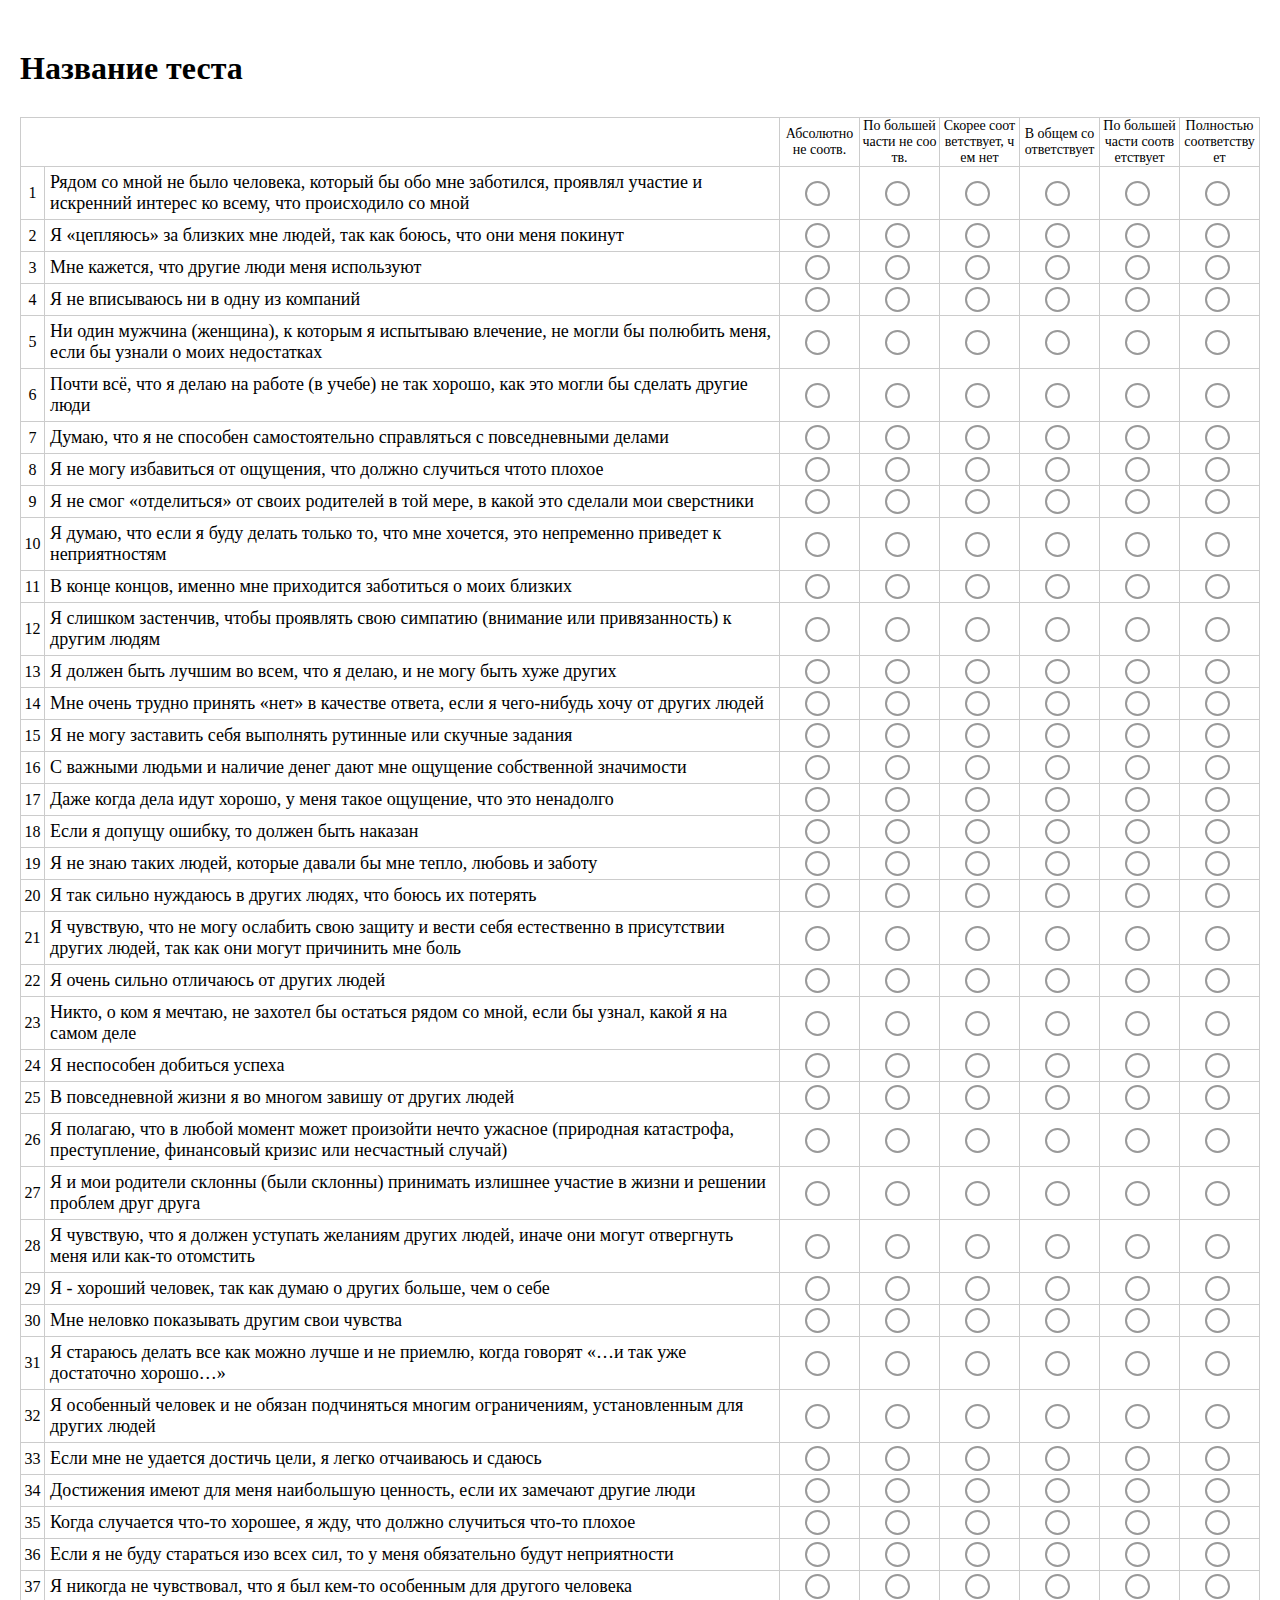
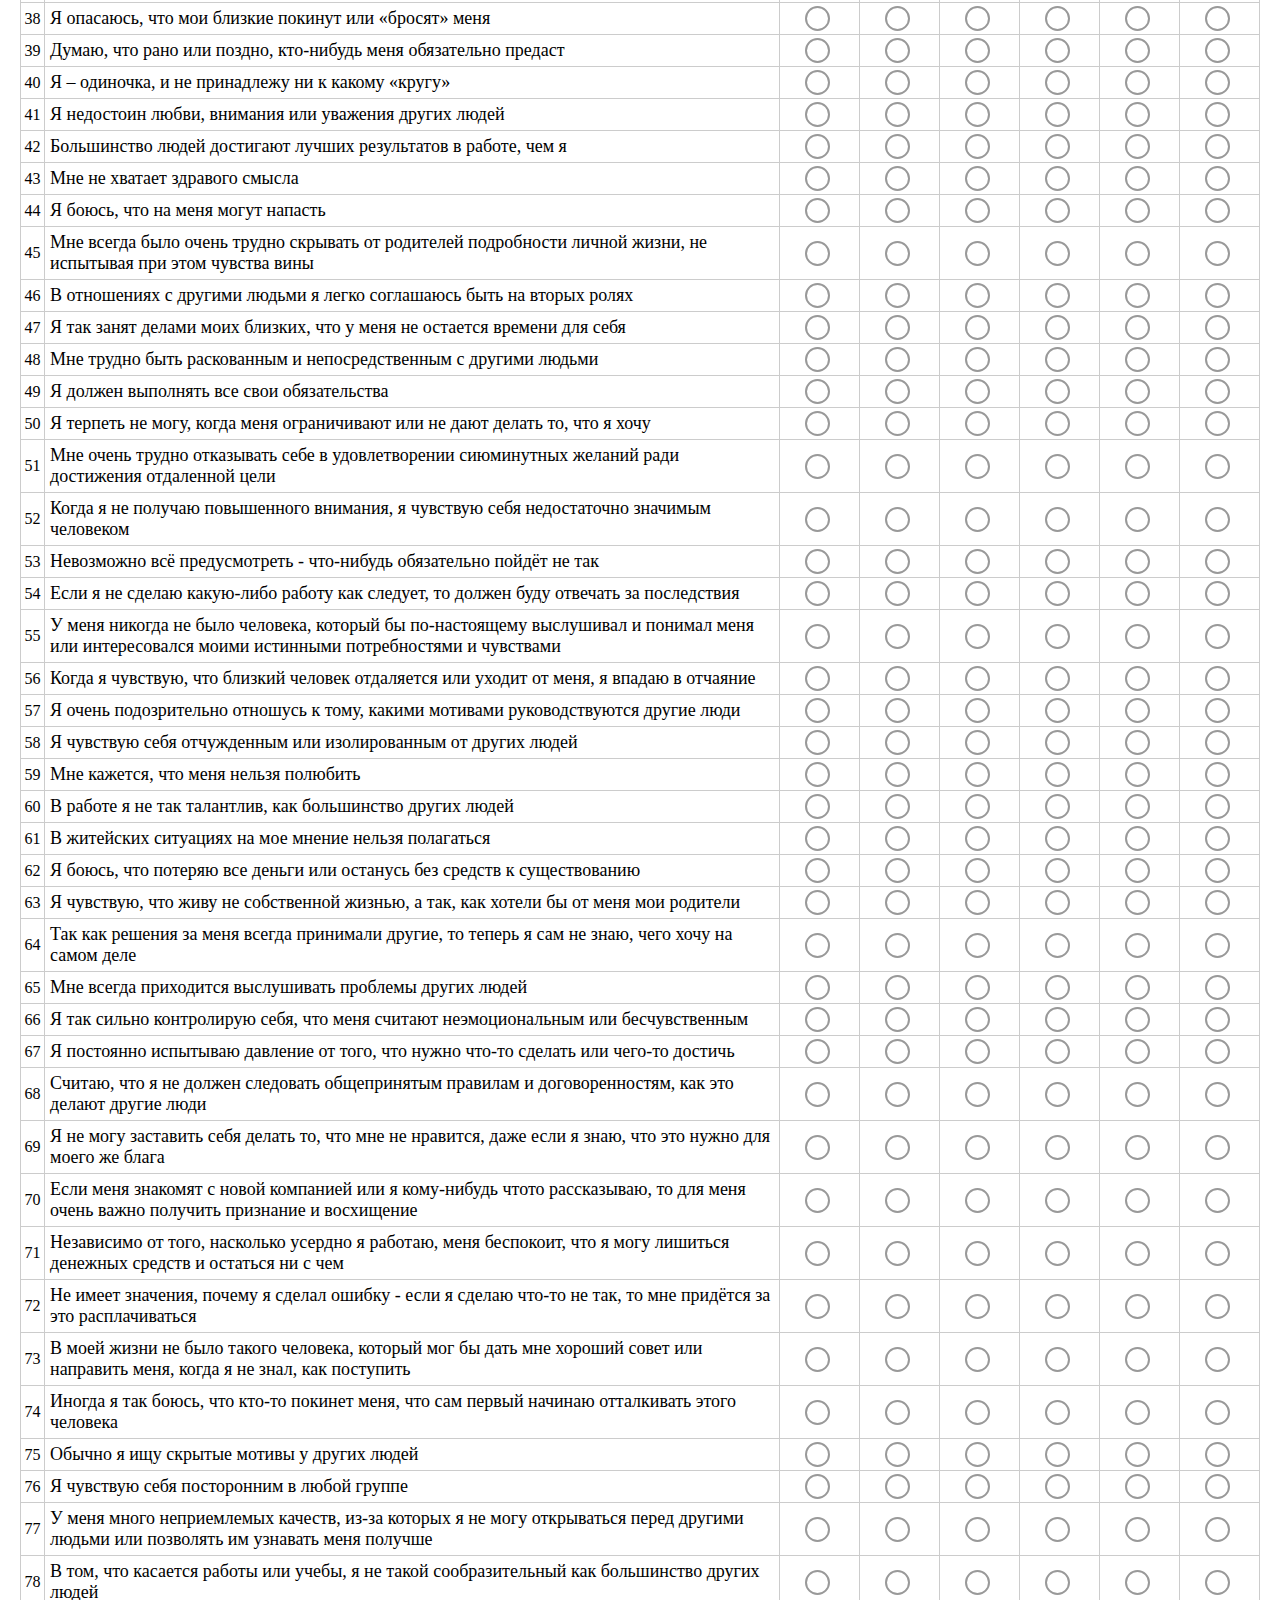
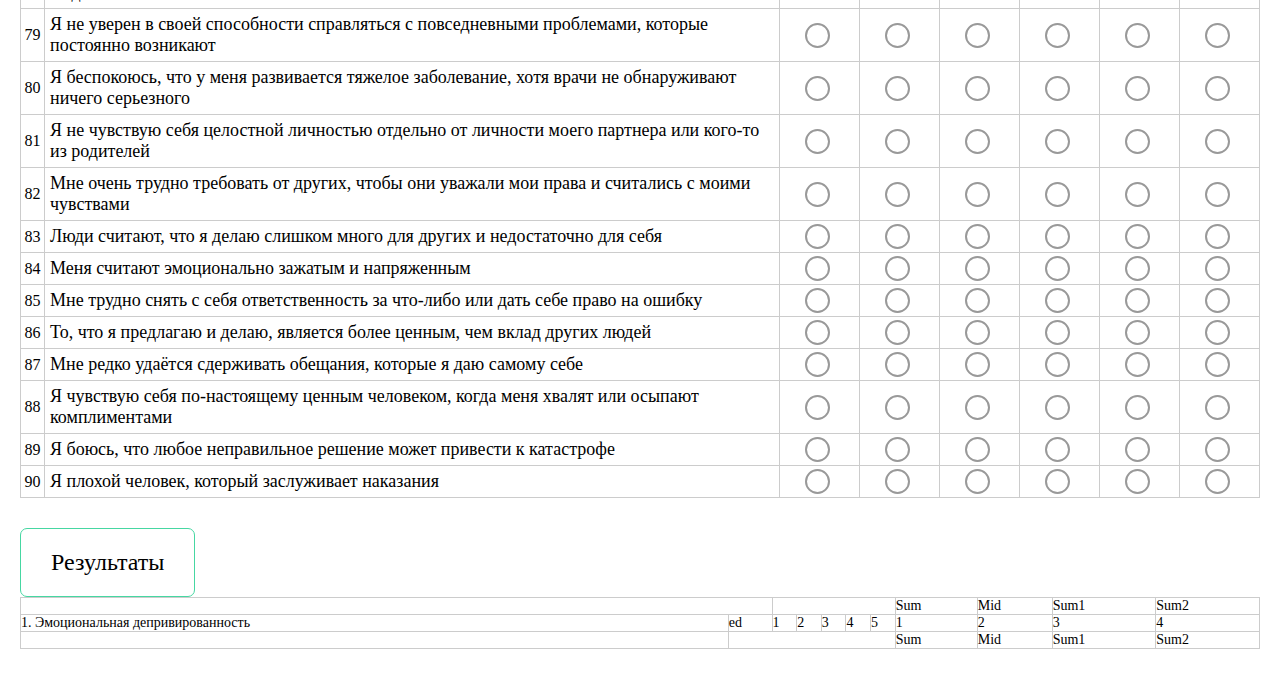
==== index.html @ edb09340 "init commit" ====
<!DOCTYPE html>
<html lang="ru">

<head>
  <meta charset="UTF-8">
  <meta http-equiv="X-UA-Compatible" content="IE=edge">
  <meta name="viewport" content="width=device-width, initial-scale=1.0">
  <link rel="stylesheet" href="./css/style.css">
  <title>Document</title>
</head>

<body>

  <div class="container">

    <h1 class="title">Название теста</h1>

    <form class="test_form">
      <table class="test_table" cellspacing="0" cellpadding="0">
        <thead>
          <tr class="test_table_row">
            <td colspan="2"></td>
            <td class="count">Абсолютно не соотв.</td>
            <td class="count">По большей части не соотв.</td>
            <td class="count">Скорее соответствует, чем нет</td>
            <td class="count">В общем соответствует</td>
            <td class="count">По большей части соответствует</td>
            <td class="count">Полностью соответствует</td>
          </tr>
        </thead>
        <tbody>

          <tr class="test_table_row">

            <td class="count">1</td>
            <td class="question_text">Рядом со мной не было человека, который бы обо мне заботился, проявлял участие и
              искренний интерес ко всему, что происходило со мной</td>

            <td class="count"><label><input type="radio" name="q1" value="1" required></label></td>
            <td class="count"><label><input type="radio" name="q1" value="2" required></label></td>
            <td class="count"><label><input type="radio" name="q1" value="3" required></label></td>
            <td class="count"><label><input type="radio" name="q1" value="4" required></label></td>
            <td class="count"><label><input type="radio" name="q1" value="5" required></label></td>
            <td class="count"><label><input type="radio" name="q1" value="6" required></label></td>
          </tr>

          <tr class="test_table_row">

            <td class="count">2</td>
            <td class="question_text">Я «цепляюсь» за близких мне людей, так как боюсь, что они меня покинут</td>

            <td class="count"><label><input type="radio" name="q2" value="1" required></label></td>
            <td class="count"><label><input type="radio" name="q2" value="2" required></label></td>
            <td class="count"><label><input type="radio" name="q2" value="3" required></label></td>
            <td class="count"><label><input type="radio" name="q2" value="4" required></label></td>
            <td class="count"><label><input type="radio" name="q2" value="5" required></label></td>
            <td class="count"><label><input type="radio" name="q2" value="6" required></label></td>
          </tr>

          <tr class="test_table_row">

            <td class="count">3</td>
            <td class="question_text">Мне кажется, что другие люди меня используют</td>

            <td class="count"><label><input type="radio" name="q3" value="1" required></label></td>
            <td class="count"><label><input type="radio" name="q3" value="2" required></label></td>
            <td class="count"><label><input type="radio" name="q3" value="3" required></label></td>
            <td class="count"><label><input type="radio" name="q3" value="4" required></label></td>
            <td class="count"><label><input type="radio" name="q3" value="5" required></label></td>
            <td class="count"><label><input type="radio" name="q3" value="6" required></label></td>
          </tr>

          <tr class="test_table_row">


            <td class="count">4</td>
            <td class="question_text">Я не вписываюсь ни в одну из компаний</td>

            <td class="count"><label><input type="radio" name="q4" value="1" required></label></td>
            <td class="count"><label><input type="radio" name="q4" value="2" required></label></td>
            <td class="count"><label><input type="radio" name="q4" value="3" required></label></td>
            <td class="count"><label><input type="radio" name="q4" value="4" required></label></td>
            <td class="count"><label><input type="radio" name="q4" value="5" required></label></td>
            <td class="count"><label><input type="radio" name="q4" value="6" required></label></td>
          </tr>

          <tr class="test_table_row">

            <td class="count">5</td>
            <td class="question_text">Ни один мужчина (женщина), к которым я испытываю влечение, не могли бы полюбить
              меня, если бы узнали о моих недостатках</td>

            <td class="count"><label><input type="radio" name="q5" value="1" required></label></td>
            <td class="count"><label><input type="radio" name="q5" value="2" required></label></td>
            <td class="count"><label><input type="radio" name="q5" value="3" required></label></td>
            <td class="count"><label><input type="radio" name="q5" value="4" required></label></td>
            <td class="count"><label><input type="radio" name="q5" value="5" required></label></td>
            <td class="count"><label><input type="radio" name="q5" value="6" required></label></td>
          </tr>

          <tr class="test_table_row">

            <td class="count">6</td>
            <td class="question_text">Почти всё, что я делаю на работе (в учебе) не так хорошо, как это могли бы сделать
              другие люди</td>

            <td class="count"><label><input type="radio" name="q6" value="1" required></label></td>
            <td class="count"><label><input type="radio" name="q6" value="2" required></label></td>
            <td class="count"><label><input type="radio" name="q6" value="3" required></label></td>
            <td class="count"><label><input type="radio" name="q6" value="4" required></label></td>
            <td class="count"><label><input type="radio" name="q6" value="5" required></label></td>
            <td class="count"><label><input type="radio" name="q6" value="6" required></label></td>
          </tr>

          <tr class="test_table_row">
            <td class="count">7</td>
            <td class="question_text">Думаю, что я не способен самостоятельно справляться с повседневными делами</td>

            <td class="count"><label><input type="radio" name="q7" value="1" required></label></td>
            <td class="count"><label><input type="radio" name="q7" value="2" required></label></td>
            <td class="count"><label><input type="radio" name="q7" value="3" required></label></td>
            <td class="count"><label><input type="radio" name="q7" value="4" required></label></td>
            <td class="count"><label><input type="radio" name="q7" value="5" required></label></td>
            <td class="count"><label><input type="radio" name="q7" value="6" required></label></td>
          </tr>
          <tr class="test_table_row">

            <td class="count">8</td>
            <td class="question_text">Я не могу избавиться от ощущения, что должно случиться чтото плохое</td>

            <td class="count"><label><input type="radio" name="q8" value="1" required></label></td>
            <td class="count"><label><input type="radio" name="q8" value="2" required></label></td>
            <td class="count"><label><input type="radio" name="q8" value="3" required></label></td>
            <td class="count"><label><input type="radio" name="q8" value="4" required></label></td>
            <td class="count"><label><input type="radio" name="q8" value="5" required></label></td>
            <td class="count"><label><input type="radio" name="q8" value="6" required></label></td>
          </tr>
          <tr class="test_table_row">

            <td class="count">9</td>
            <td class="question_text">Я не смог «отделиться» от своих родителей в той мере, в какой это сделали мои
              сверстники</td>

            <td class="count"><label><input type="radio" name="q9" value="1" required></label></td>
            <td class="count"><label><input type="radio" name="q9" value="2" required></label></td>
            <td class="count"><label><input type="radio" name="q9" value="3" required></label></td>
            <td class="count"><label><input type="radio" name="q9" value="4" required></label></td>
            <td class="count"><label><input type="radio" name="q9" value="5" required></label></td>
            <td class="count"><label><input type="radio" name="q9" value="6" required></label></td>
          </tr>
          <tr class="test_table_row">

            <td class="count">10</td>
            <td class="question_text">Я думаю, что если я буду делать только то, что мне хочется, это непременно
              приведет к неприятностям</td>

            <td class="count"><label><input type="radio" name="q10" value="1" required></label></td>
            <td class="count"><label><input type="radio" name="q10" value="2" required></label></td>
            <td class="count"><label><input type="radio" name="q10" value="3" required></label></td>
            <td class="count"><label><input type="radio" name="q10" value="4" required></label></td>
            <td class="count"><label><input type="radio" name="q10" value="5" required></label></td>
            <td class="count"><label><input type="radio" name="q10" value="6" required></label></td>
          </tr>
          <tr class="test_table_row">

            <td class="count">11</td>
            <td class="question_text">В конце концов, именно мне приходится заботиться о моих близких</td>

            <td class="count"><label><input type="radio" name="q11" value="1" required></label></td>
            <td class="count"><label><input type="radio" name="q11" value="2" required></label></td>
            <td class="count"><label><input type="radio" name="q11" value="3" required></label></td>
            <td class="count"><label><input type="radio" name="q11" value="4" required></label></td>
            <td class="count"><label><input type="radio" name="q11" value="5" required></label></td>
            <td class="count"><label><input type="radio" name="q11" value="6" required></label></td>
          </tr>
          <tr class="test_table_row">

            <td class="count">12</td>
            <td class="question_text">Я слишком застенчив, чтобы проявлять свою симпатию (внимание или привязанность) к
              другим людям</td>

            <td class="count"><label><input type="radio" name="q12" value="1" required></label></td>
            <td class="count"><label><input type="radio" name="q12" value="2" required></label></td>
            <td class="count"><label><input type="radio" name="q12" value="3" required></label></td>
            <td class="count"><label><input type="radio" name="q12" value="4" required></label></td>
            <td class="count"><label><input type="radio" name="q12" value="5" required></label></td>
            <td class="count"><label><input type="radio" name="q12" value="6" required></label></td>
          </tr>
          <tr class="test_table_row">

            <td class="count">13</td>
            <td class="question_text">Я должен быть лучшим во всем, что я делаю, и не могу быть хуже других</td>

            <td class="count"><label><input type="radio" name="q13" value="1" required></label></td>
            <td class="count"><label><input type="radio" name="q13" value="2" required></label></td>
            <td class="count"><label><input type="radio" name="q13" value="3" required></label></td>
            <td class="count"><label><input type="radio" name="q13" value="4" required></label></td>
            <td class="count"><label><input type="radio" name="q13" value="5" required></label></td>
            <td class="count"><label><input type="radio" name="q13" value="6" required></label></td>
          </tr>
          <tr class="test_table_row">

            <td class="count">14</td>
            <td class="question_text">Мне очень трудно принять «нет» в качестве ответа, если я чего-нибудь хочу от
              других людей</td>

            <td class="count"><label><input type="radio" name="q14" value="1" required></label></td>
            <td class="count"><label><input type="radio" name="q14" value="2" required></label></td>
            <td class="count"><label><input type="radio" name="q14" value="3" required></label></td>
            <td class="count"><label><input type="radio" name="q14" value="4" required></label></td>
            <td class="count"><label><input type="radio" name="q14" value="5" required></label></td>
            <td class="count"><label><input type="radio" name="q14" value="6" required></label></td>
          </tr>
          <tr class="test_table_row">

            <td class="count">15</td>
            <td class="question_text">Я не могу заставить себя выполнять рутинные или скучные задания</td>

            <td class="count"><label><input type="radio" name="q15" value="1" required></label></td>
            <td class="count"><label><input type="radio" name="q15" value="2" required></label></td>
            <td class="count"><label><input type="radio" name="q15" value="3" required></label></td>
            <td class="count"><label><input type="radio" name="q15" value="4" required></label></td>
            <td class="count"><label><input type="radio" name="q15" value="5" required></label></td>
            <td class="count"><label><input type="radio" name="q15" value="6" required></label></td>
          </tr>

          <tr class="test_table_row">

            <td class="count">16</td>
            <td class="question_text">C важными людьми и наличие денег дают мне ощущение собственной значимости</td>

            <td class="count"><label><input type="radio" name="q16" value="1" required></label></td>
            <td class="count"><label><input type="radio" name="q16" value="2" required></label></td>
            <td class="count"><label><input type="radio" name="q16" value="3" required></label></td>
            <td class="count"><label><input type="radio" name="q16" value="4" required></label></td>
            <td class="count"><label><input type="radio" name="q16" value="5" required></label></td>
            <td class="count"><label><input type="radio" name="q16" value="6" required></label></td>
          </tr>
          <tr class="test_table_row">

            <td class="count">17</td>
            <td class="question_text">Даже когда дела идут хорошо, у меня такое ощущение, что это ненадолго</td>

            <td class="count"><label><input type="radio" name="q17" value="1" required></label></td>
            <td class="count"><label><input type="radio" name="q17" value="2" required></label></td>
            <td class="count"><label><input type="radio" name="q17" value="3" required></label></td>
            <td class="count"><label><input type="radio" name="q17" value="4" required></label></td>
            <td class="count"><label><input type="radio" name="q17" value="5" required></label></td>
            <td class="count"><label><input type="radio" name="q17" value="6" required></label></td>
          </tr>
          <tr class="test_table_row">

            <td class="count">18</td>
            <td class="question_text">Если я допущу ошибку, то должен быть наказан</td>

            <td class="count"><label><input type="radio" name="q18" value="1" required></label></td>
            <td class="count"><label><input type="radio" name="q18" value="2" required></label></td>
            <td class="count"><label><input type="radio" name="q18" value="3" required></label></td>
            <td class="count"><label><input type="radio" name="q18" value="4" required></label></td>
            <td class="count"><label><input type="radio" name="q18" value="5" required></label></td>
            <td class="count"><label><input type="radio" name="q18" value="6" required></label></td>
          </tr>
          <tr class="test_table_row">

            <td class="count">19</td>
            <td class="question_text">Я не знаю таких людей, которые давали бы мне тепло, любовь и заботу</td>

            <td class="count"><label><input type="radio" name="q19" value="1" required></label></td>
            <td class="count"><label><input type="radio" name="q19" value="2" required></label></td>
            <td class="count"><label><input type="radio" name="q19" value="3" required></label></td>
            <td class="count"><label><input type="radio" name="q19" value="4" required></label></td>
            <td class="count"><label><input type="radio" name="q19" value="5" required></label></td>
            <td class="count"><label><input type="radio" name="q19" value="6" required></label></td>
          </tr>
          <tr class="test_table_row">

            <td class="count">20</td>
            <td class="question_text">Я так сильно нуждаюсь в других людях, что боюсь их потерять</td>

            <td class="count"><label><input type="radio" name="q20" value="1" required></label></td>
            <td class="count"><label><input type="radio" name="q20" value="2" required></label></td>
            <td class="count"><label><input type="radio" name="q20" value="3" required></label></td>
            <td class="count"><label><input type="radio" name="q20" value="4" required></label></td>
            <td class="count"><label><input type="radio" name="q20" value="5" required></label></td>
            <td class="count"><label><input type="radio" name="q20" value="6" required></label></td>
          </tr>
          <tr class="test_table_row">

            <td class="count">21</td>
            <td class="question_text">Я чувствую, что не могу ослабить свою защиту и вести себя естественно в
              присутствии других людей, так как они могут причинить мне боль</td>

            <td class="count"><label><input type="radio" name="q21" value="1" required></label></td>
            <td class="count"><label><input type="radio" name="q21" value="2" required></label></td>
            <td class="count"><label><input type="radio" name="q21" value="3" required></label></td>
            <td class="count"><label><input type="radio" name="q21" value="4" required></label></td>
            <td class="count"><label><input type="radio" name="q21" value="5" required></label></td>
            <td class="count"><label><input type="radio" name="q21" value="6" required></label></td>
          </tr>
          <tr class="test_table_row">

            <td class="count">22</td>
            <td class="question_text">Я очень сильно отличаюсь от других людей</td>

            <td class="count"><label><input type="radio" name="q22" value="1" required></label></td>
            <td class="count"><label><input type="radio" name="q22" value="2" required></label></td>
            <td class="count"><label><input type="radio" name="q22" value="3" required></label></td>
            <td class="count"><label><input type="radio" name="q22" value="4" required></label></td>
            <td class="count"><label><input type="radio" name="q22" value="5" required></label></td>
            <td class="count"><label><input type="radio" name="q22" value="6" required></label></td>
          </tr>
          <tr class="test_table_row">

            <td class="count">23</td>
            <td class="question_text">Никто, о ком я мечтаю, не захотел бы остаться рядом со мной, если бы узнал, какой
              я на самом деле</td>

            <td class="count"><label><input type="radio" name="q23" value="1" required></label></td>
            <td class="count"><label><input type="radio" name="q23" value="2" required></label></td>
            <td class="count"><label><input type="radio" name="q23" value="3" required></label></td>
            <td class="count"><label><input type="radio" name="q23" value="4" required></label></td>
            <td class="count"><label><input type="radio" name="q23" value="5" required></label></td>
            <td class="count"><label><input type="radio" name="q23" value="6" required></label></td>
          </tr>
          <tr class="test_table_row">

            <td class="count">24</td>
            <td class="question_text">Я неспособен добиться успеха</td>

            <td class="count"><label><input type="radio" name="q24" value="1" required></label></td>
            <td class="count"><label><input type="radio" name="q24" value="2" required></label></td>
            <td class="count"><label><input type="radio" name="q24" value="3" required></label></td>
            <td class="count"><label><input type="radio" name="q24" value="4" required></label></td>
            <td class="count"><label><input type="radio" name="q24" value="5" required></label></td>
            <td class="count"><label><input type="radio" name="q24" value="6" required></label></td>
          </tr>
          <tr class="test_table_row">

            <td class="count">25</td>
            <td class="question_text">В повседневной жизни я во многом завишу от других людей</td>

            <td class="count"><label><input type="radio" name="q25" value="1" required></label></td>
            <td class="count"><label><input type="radio" name="q25" value="2" required></label></td>
            <td class="count"><label><input type="radio" name="q25" value="3" required></label></td>
            <td class="count"><label><input type="radio" name="q25" value="4" required></label></td>
            <td class="count"><label><input type="radio" name="q25" value="5" required></label></td>
            <td class="count"><label><input type="radio" name="q25" value="6" required></label></td>
          </tr>

          <tr class="test_table_row">

            <td class="count">26</td>
            <td class="question_text">Я полагаю, что в любой момент может произойти нечто ужасное (природная катастрофа,
              преступление, финансовый кризис или несчастный случай)
            </td>

            <td class="count"><label><input type="radio" name="q26" value="1" required></label></td>
            <td class="count"><label><input type="radio" name="q26" value="2" required></label></td>
            <td class="count"><label><input type="radio" name="q26" value="3" required></label></td>
            <td class="count"><label><input type="radio" name="q26" value="4" required></label></td>
            <td class="count"><label><input type="radio" name="q26" value="5" required></label></td>
            <td class="count"><label><input type="radio" name="q26" value="6" required></label></td>
          </tr>
          <tr class="test_table_row">

            <td class="count">27</td>
            <td class="question_text">Я и мои родители склонны (были склонны) принимать излишнее участие в жизни и
              решении проблем друг друга</td>

            <td class="count"><label><input type="radio" name="q27" value="1" required></label></td>
            <td class="count"><label><input type="radio" name="q27" value="2" required></label></td>
            <td class="count"><label><input type="radio" name="q27" value="3" required></label></td>
            <td class="count"><label><input type="radio" name="q27" value="4" required></label></td>
            <td class="count"><label><input type="radio" name="q27" value="5" required></label></td>
            <td class="count"><label><input type="radio" name="q27" value="6" required></label></td>
          </tr>

          <tr class="test_table_row">

            <td class="count">28</td>
            <td class="question_text">Я чувствую, что я должен уступать желаниям других людей, иначе они могут
              отвергнуть меня или как-то отомстить</td>

            <td class="count"><label><input type="radio" name="q28" value="1" required></label></td>
            <td class="count"><label><input type="radio" name="q28" value="2" required></label></td>
            <td class="count"><label><input type="radio" name="q28" value="3" required></label></td>
            <td class="count"><label><input type="radio" name="q28" value="4" required></label></td>
            <td class="count"><label><input type="radio" name="q28" value="5" required></label></td>
            <td class="count"><label><input type="radio" name="q28" value="6" required></label></td>
          </tr>
          <tr class="test_table_row">

            <td class="count">29</td>
            <td class="question_text">Я - хороший человек, так как думаю о других больше, чем о себе</td>

            <td class="count"><label><input type="radio" name="q29" value="1" required></label></td>
            <td class="count"><label><input type="radio" name="q29" value="2" required></label></td>
            <td class="count"><label><input type="radio" name="q29" value="3" required></label></td>
            <td class="count"><label><input type="radio" name="q29" value="4" required></label></td>
            <td class="count"><label><input type="radio" name="q29" value="5" required></label></td>
            <td class="count"><label><input type="radio" name="q29" value="6" required></label></td>
          </tr>
          <tr class="test_table_row">

            <td class="count">30</td>
            <td class="question_text">Мне неловко показывать другим свои чувства</td>

            <td class="count"><label><input type="radio" name="q30" value="1" required></label></td>
            <td class="count"><label><input type="radio" name="q30" value="2" required></label></td>
            <td class="count"><label><input type="radio" name="q30" value="3" required></label></td>
            <td class="count"><label><input type="radio" name="q30" value="4" required></label></td>
            <td class="count"><label><input type="radio" name="q30" value="5" required></label></td>
            <td class="count"><label><input type="radio" name="q30" value="6" required></label></td>
          </tr>
          <tr class="test_table_row">

            <td class="count">31</td>
            <td class="question_text">Я стараюсь делать все как можно лучше и не приемлю, когда говорят «…и так уже
              достаточно хорошо…»</td>

            <td class="count"><label><input type="radio" name="q31" value="1" required></label></td>
            <td class="count"><label><input type="radio" name="q31" value="2" required></label></td>
            <td class="count"><label><input type="radio" name="q31" value="3" required></label></td>
            <td class="count"><label><input type="radio" name="q31" value="4" required></label></td>
            <td class="count"><label><input type="radio" name="q31" value="5" required></label></td>
            <td class="count"><label><input type="radio" name="q31" value="6" required></label></td>
          </tr>
          <tr class="test_table_row">

            <td class="count">32</td>
            <td class="question_text">Я особенный человек и не обязан подчиняться многим ограничениям, установленным для
              других людей
            </td>

            <td class="count"><label><input type="radio" name="q32" value="1" required></label></td>
            <td class="count"><label><input type="radio" name="q32" value="2" required></label></td>
            <td class="count"><label><input type="radio" name="q32" value="3" required></label></td>
            <td class="count"><label><input type="radio" name="q32" value="4" required></label></td>
            <td class="count"><label><input type="radio" name="q32" value="5" required></label></td>
            <td class="count"><label><input type="radio" name="q32" value="6" required></label></td>
          </tr>

          <tr class="test_table_row">

            <td class="count">33</td>
            <td class="question_text">Если мне не удается достичь цели, я легко отчаиваюсь и сдаюсь</td>

            <td class="count"><label><input type="radio" name="q33" value="1" required></label></td>
            <td class="count"><label><input type="radio" name="q33" value="2" required></label></td>
            <td class="count"><label><input type="radio" name="q33" value="3" required></label></td>
            <td class="count"><label><input type="radio" name="q33" value="4" required></label></td>
            <td class="count"><label><input type="radio" name="q33" value="5" required></label></td>
            <td class="count"><label><input type="radio" name="q33" value="6" required></label></td>
          </tr>

          <tr class="test_table_row">

            <td class="count">34</td>
            <td class="question_text">Достижения имеют для меня наибольшую ценность, если их замечают другие люди</td>

            <td class="count"><label><input type="radio" name="q34" value="1" required></label></td>
            <td class="count"><label><input type="radio" name="q34" value="2" required></label></td>
            <td class="count"><label><input type="radio" name="q34" value="3" required></label></td>
            <td class="count"><label><input type="radio" name="q34" value="4" required></label></td>
            <td class="count"><label><input type="radio" name="q34" value="5" required></label></td>
            <td class="count"><label><input type="radio" name="q34" value="6" required></label></td>
          </tr>

          <tr class="test_table_row">

            <td class="count">35</td>
            <td class="question_text">Когда случается что-то хорошее, я жду, что должно случиться что-то плохое</td>

            <td class="count"><label><input type="radio" name="q35" value="1" required></label></td>
            <td class="count"><label><input type="radio" name="q35" value="2" required></label></td>
            <td class="count"><label><input type="radio" name="q35" value="3" required></label></td>
            <td class="count"><label><input type="radio" name="q35" value="4" required></label></td>
            <td class="count"><label><input type="radio" name="q35" value="5" required></label></td>
            <td class="count"><label><input type="radio" name="q35" value="6" required></label></td>
          </tr>

          <tr class="test_table_row">

            <td class="count">36</td>
            <td class="question_text">Если я не буду стараться изо всех сил, то у меня обязательно будут неприятности
            </td>

            <td class="count"><label><input type="radio" name="q36" value="1" required></label></td>
            <td class="count"><label><input type="radio" name="q36" value="2" required></label></td>
            <td class="count"><label><input type="radio" name="q36" value="3" required></label></td>
            <td class="count"><label><input type="radio" name="q36" value="4" required></label></td>
            <td class="count"><label><input type="radio" name="q36" value="5" required></label></td>
            <td class="count"><label><input type="radio" name="q36" value="6" required></label></td>
          </tr>

          <tr class="test_table_row">

            <td class="count">37</td>
            <td class="question_text">Я никогда не чувствовал, что я был кем-то особенным для другого человека</td>

            <td class="count"><label><input type="radio" name="q37" value="1" required></label></td>
            <td class="count"><label><input type="radio" name="q37" value="2" required></label></td>
            <td class="count"><label><input type="radio" name="q37" value="3" required></label></td>
            <td class="count"><label><input type="radio" name="q37" value="4" required></label></td>
            <td class="count"><label><input type="radio" name="q37" value="5" required></label></td>
            <td class="count"><label><input type="radio" name="q37" value="6" required></label></td>
          </tr>

          <tr class="test_table_row">

            <td class="count">38</td>
            <td class="question_text">Я опасаюсь, что мои близкие покинут или «бросят» меня</td>

            <td class="count"><label><input type="radio" name="q38" value="1" required></label></td>
            <td class="count"><label><input type="radio" name="q38" value="2" required></label></td>
            <td class="count"><label><input type="radio" name="q38" value="3" required></label></td>
            <td class="count"><label><input type="radio" name="q38" value="4" required></label></td>
            <td class="count"><label><input type="radio" name="q38" value="5" required></label></td>
            <td class="count"><label><input type="radio" name="q38" value="6" required></label></td>
          </tr>

          <tr class="test_table_row">

            <td class="count">39</td>
            <td class="question_text">Думаю, что рано или поздно, кто-нибудь меня обязательно предаст</td>

            <td class="count"><label><input type="radio" name="q39" value="1" required></label></td>
            <td class="count"><label><input type="radio" name="q39" value="2" required></label></td>
            <td class="count"><label><input type="radio" name="q39" value="3" required></label></td>
            <td class="count"><label><input type="radio" name="q39" value="4" required></label></td>
            <td class="count"><label><input type="radio" name="q39" value="5" required></label></td>
            <td class="count"><label><input type="radio" name="q39" value="6" required></label></td>
          </tr>

          <tr class="test_table_row">

            <td class="count">40</td>
            <td class="question_text">Я – одиночка, и не принадлежу ни к какому «кругу»</td>

            <td class="count"><label><input type="radio" name="q40" value="1" required></label></td>
            <td class="count"><label><input type="radio" name="q40" value="2" required></label></td>
            <td class="count"><label><input type="radio" name="q40" value="3" required></label></td>
            <td class="count"><label><input type="radio" name="q40" value="4" required></label></td>
            <td class="count"><label><input type="radio" name="q40" value="5" required></label></td>
            <td class="count"><label><input type="radio" name="q40" value="6" required></label></td>
          </tr>

          <tr class="test_table_row">

            <td class="count">41</td>
            <td class="question_text">Я недостоин любви, внимания или уважения других людей</td>

            <td class="count"><label><input type="radio" name="q41" value="1" required></label></td>
            <td class="count"><label><input type="radio" name="q41" value="2" required></label></td>
            <td class="count"><label><input type="radio" name="q41" value="3" required></label></td>
            <td class="count"><label><input type="radio" name="q41" value="4" required></label></td>
            <td class="count"><label><input type="radio" name="q41" value="5" required></label></td>
            <td class="count"><label><input type="radio" name="q41" value="6" required></label></td>
          </tr>

          <tr class="test_table_row">

            <td class="count">42</td>
            <td class="question_text">Большинство людей достигают лучших результатов в работе, чем я</td>

            <td class="count"><label><input type="radio" name="q42" value="1" required></label></td>
            <td class="count"><label><input type="radio" name="q42" value="2" required></label></td>
            <td class="count"><label><input type="radio" name="q42" value="3" required></label></td>
            <td class="count"><label><input type="radio" name="q42" value="4" required></label></td>
            <td class="count"><label><input type="radio" name="q42" value="5" required></label></td>
            <td class="count"><label><input type="radio" name="q42" value="6" required></label></td>
          </tr>

          <tr class="test_table_row">

            <td class="count">43</td>
            <td class="question_text">Мне не хватает здравого смысла</td>

            <td class="count"><label><input type="radio" name="q43" value="1" required></label></td>
            <td class="count"><label><input type="radio" name="q43" value="2" required></label></td>
            <td class="count"><label><input type="radio" name="q43" value="3" required></label></td>
            <td class="count"><label><input type="radio" name="q43" value="4" required></label></td>
            <td class="count"><label><input type="radio" name="q43" value="5" required></label></td>
            <td class="count"><label><input type="radio" name="q43" value="6" required></label></td>
          </tr>

          <tr class="test_table_row">

            <td class="count">44</td>
            <td class="question_text">Я боюсь, что на меня могут напасть</td>

            <td class="count"><label><input type="radio" name="q44" value="1" required></label></td>
            <td class="count"><label><input type="radio" name="q44" value="2" required></label></td>
            <td class="count"><label><input type="radio" name="q44" value="3" required></label></td>
            <td class="count"><label><input type="radio" name="q44" value="4" required></label></td>
            <td class="count"><label><input type="radio" name="q44" value="5" required></label></td>
            <td class="count"><label><input type="radio" name="q44" value="6" required></label></td>
          </tr>

          <tr class="test_table_row">

            <td class="count">45</td>
            <td class="question_text">Мне всегда было очень трудно скрывать от родителей подробности личной жизни, не
              испытывая при этом чувства вины</td>

            <td class="count"><label><input type="radio" name="q45" value="1" required></label></td>
            <td class="count"><label><input type="radio" name="q45" value="2" required></label></td>
            <td class="count"><label><input type="radio" name="q45" value="3" required></label></td>
            <td class="count"><label><input type="radio" name="q45" value="4" required></label></td>
            <td class="count"><label><input type="radio" name="q45" value="5" required></label></td>
            <td class="count"><label><input type="radio" name="q45" value="6" required></label></td>
          </tr>

          <tr class="test_table_row">

            <td class="count">46</td>
            <td class="question_text">В отношениях с другими людьми я легко соглашаюсь быть на вторых ролях</td>

            <td class="count"><label><input type="radio" name="q46" value="1" required></label></td>
            <td class="count"><label><input type="radio" name="q46" value="2" required></label></td>
            <td class="count"><label><input type="radio" name="q46" value="3" required></label></td>
            <td class="count"><label><input type="radio" name="q46" value="4" required></label></td>
            <td class="count"><label><input type="radio" name="q46" value="5" required></label></td>
            <td class="count"><label><input type="radio" name="q46" value="6" required></label></td>
          </tr>

          <tr class="test_table_row">

            <td class="count">47</td>
            <td class="question_text">Я так занят делами моих близких, что у меня не остается времени для себя</td>

            <td class="count"><label><input type="radio" name="q47" value="1" required></label></td>
            <td class="count"><label><input type="radio" name="q47" value="2" required></label></td>
            <td class="count"><label><input type="radio" name="q47" value="3" required></label></td>
            <td class="count"><label><input type="radio" name="q47" value="4" required></label></td>
            <td class="count"><label><input type="radio" name="q47" value="5" required></label></td>
            <td class="count"><label><input type="radio" name="q47" value="6" required></label></td>
          </tr>

          <tr class="test_table_row">

            <td class="count">48</td>
            <td class="question_text">Мне трудно быть раскованным и непосредственным с другими людьми</td>

            <td class="count"><label><input type="radio" name="q48" value="1" required></label></td>
            <td class="count"><label><input type="radio" name="q48" value="2" required></label></td>
            <td class="count"><label><input type="radio" name="q48" value="3" required></label></td>
            <td class="count"><label><input type="radio" name="q48" value="4" required></label></td>
            <td class="count"><label><input type="radio" name="q48" value="5" required></label></td>
            <td class="count"><label><input type="radio" name="q48" value="6" required></label></td>
          </tr>

          <tr class="test_table_row">

            <td class="count">49</td>
            <td class="question_text">Я должен выполнять все свои обязательства</td>

            <td class="count"><label><input type="radio" name="q49" value="1" required></label></td>
            <td class="count"><label><input type="radio" name="q49" value="2" required></label></td>
            <td class="count"><label><input type="radio" name="q49" value="3" required></label></td>
            <td class="count"><label><input type="radio" name="q49" value="4" required></label></td>
            <td class="count"><label><input type="radio" name="q49" value="5" required></label></td>
            <td class="count"><label><input type="radio" name="q49" value="6" required></label></td>
          </tr>

          <tr class="test_table_row">

            <td class="count">50</td>
            <td class="question_text">Я терпеть не могу, когда меня ограничивают или не дают делать то, что я хочу</td>

            <td class="count"><label><input type="radio" name="q50" value="1" required></label></td>
            <td class="count"><label><input type="radio" name="q50" value="2" required></label></td>
            <td class="count"><label><input type="radio" name="q50" value="3" required></label></td>
            <td class="count"><label><input type="radio" name="q50" value="4" required></label></td>
            <td class="count"><label><input type="radio" name="q50" value="5" required></label></td>
            <td class="count"><label><input type="radio" name="q50" value="6" required></label></td>
          </tr>

          <tr class="test_table_row">

            <td class="count">51</td>
            <td class="question_text">Мне очень трудно отказывать себе в удовлетворении сиюминутных желаний ради
              достижения отдаленной цели</td>

            <td class="count"><label><input type="radio" name="q51" value="1" required></label></td>
            <td class="count"><label><input type="radio" name="q51" value="2" required></label></td>
            <td class="count"><label><input type="radio" name="q51" value="3" required></label></td>
            <td class="count"><label><input type="radio" name="q51" value="4" required></label></td>
            <td class="count"><label><input type="radio" name="q51" value="5" required></label></td>
            <td class="count"><label><input type="radio" name="q51" value="6" required></label></td>
          </tr>

          <tr class="test_table_row">

            <td class="count">52</td>
            <td class="question_text">Когда я не получаю повышенного внимания, я чувствую себя недостаточно значимым
              человеком</td>

            <td class="count"><label><input type="radio" name="q52" value="1" required></label></td>
            <td class="count"><label><input type="radio" name="q52" value="2" required></label></td>
            <td class="count"><label><input type="radio" name="q52" value="3" required></label></td>
            <td class="count"><label><input type="radio" name="q52" value="4" required></label></td>
            <td class="count"><label><input type="radio" name="q52" value="5" required></label></td>
            <td class="count"><label><input type="radio" name="q52" value="6" required></label></td>
          </tr>

          <tr class="test_table_row">

            <td class="count">53</td>
            <td class="question_text">Невозможно всё предусмотреть - что-нибудь обязательно пойдёт не так</td>

            <td class="count"><label><input type="radio" name="q53" value="1" required></label></td>
            <td class="count"><label><input type="radio" name="q53" value="2" required></label></td>
            <td class="count"><label><input type="radio" name="q53" value="3" required></label></td>
            <td class="count"><label><input type="radio" name="q53" value="4" required></label></td>
            <td class="count"><label><input type="radio" name="q53" value="5" required></label></td>
            <td class="count"><label><input type="radio" name="q53" value="6" required></label></td>
          </tr>

          <tr class="test_table_row">

            <td class="count">54</td>
            <td class="question_text">Если я не сделаю какую-либо работу как следует, то должен буду отвечать за
              последствия
            </td>

            <td class="count"><label><input type="radio" name="q54" value="1" required></label></td>
            <td class="count"><label><input type="radio" name="q54" value="2" required></label></td>
            <td class="count"><label><input type="radio" name="q54" value="3" required></label></td>
            <td class="count"><label><input type="radio" name="q54" value="4" required></label></td>
            <td class="count"><label><input type="radio" name="q54" value="5" required></label></td>
            <td class="count"><label><input type="radio" name="q54" value="6" required></label></td>
          </tr>

          <tr class="test_table_row">

            <td class="count">55</td>
            <td class="question_text">У меня никогда не было человека, который бы по-настоящему выслушивал и понимал
              меня или интересовался моими истинными потребностями и чувствами
            </td>

            <td class="count"><label><input type="radio" name="q55" value="1" required></label></td>
            <td class="count"><label><input type="radio" name="q55" value="2" required></label></td>
            <td class="count"><label><input type="radio" name="q55" value="3" required></label></td>
            <td class="count"><label><input type="radio" name="q55" value="4" required></label></td>
            <td class="count"><label><input type="radio" name="q55" value="5" required></label></td>
            <td class="count"><label><input type="radio" name="q55" value="6" required></label></td>
          </tr>

          <tr class="test_table_row">

            <td class="count">56</td>
            <td class="question_text">Когда я чувствую, что близкий человек отдаляется или уходит от меня, я впадаю в
              отчаяние</td>

            <td class="count"><label><input type="radio" name="q56" value="1" required></label></td>
            <td class="count"><label><input type="radio" name="q56" value="2" required></label></td>
            <td class="count"><label><input type="radio" name="q56" value="3" required></label></td>
            <td class="count"><label><input type="radio" name="q56" value="4" required></label></td>
            <td class="count"><label><input type="radio" name="q56" value="5" required></label></td>
            <td class="count"><label><input type="radio" name="q56" value="6" required></label></td>
          </tr>

          <tr class="test_table_row">

            <td class="count">57</td>
            <td class="question_text">Я очень подозрительно отношусь к тому, какими мотивами руководствуются другие люди
            </td>

            <td class="count"><label><input type="radio" name="q57" value="1" required></label></td>
            <td class="count"><label><input type="radio" name="q57" value="2" required></label></td>
            <td class="count"><label><input type="radio" name="q57" value="3" required></label></td>
            <td class="count"><label><input type="radio" name="q57" value="4" required></label></td>
            <td class="count"><label><input type="radio" name="q57" value="5" required></label></td>
            <td class="count"><label><input type="radio" name="q57" value="6" required></label></td>
          </tr>

          <tr class="test_table_row">

            <td class="count">58</td>
            <td class="question_text">Я чувствую себя отчужденным или изолированным от других людей</td>

            <td class="count"><label><input type="radio" name="q58" value="1" required></label></td>
            <td class="count"><label><input type="radio" name="q58" value="2" required></label></td>
            <td class="count"><label><input type="radio" name="q58" value="3" required></label></td>
            <td class="count"><label><input type="radio" name="q58" value="4" required></label></td>
            <td class="count"><label><input type="radio" name="q58" value="5" required></label></td>
            <td class="count"><label><input type="radio" name="q58" value="6" required></label></td>
          </tr>

          <tr class="test_table_row">

            <td class="count">59</td>
            <td class="question_text">Мне кажется, что меня нельзя полюбить</td>

            <td class="count"><label><input type="radio" name="q59" value="1" required></label></td>
            <td class="count"><label><input type="radio" name="q59" value="2" required></label></td>
            <td class="count"><label><input type="radio" name="q59" value="3" required></label></td>
            <td class="count"><label><input type="radio" name="q59" value="4" required></label></td>
            <td class="count"><label><input type="radio" name="q59" value="5" required></label></td>
            <td class="count"><label><input type="radio" name="q59" value="6" required></label></td>
          </tr>

          <tr class="test_table_row">

            <td class="count">60</td>
            <td class="question_text">В работе я не так талантлив, как большинство других людей</td>

            <td class="count"><label><input type="radio" name="q60" value="1" required></label></td>
            <td class="count"><label><input type="radio" name="q60" value="2" required></label></td>
            <td class="count"><label><input type="radio" name="q60" value="3" required></label></td>
            <td class="count"><label><input type="radio" name="q60" value="4" required></label></td>
            <td class="count"><label><input type="radio" name="q60" value="5" required></label></td>
            <td class="count"><label><input type="radio" name="q60" value="6" required></label></td>
          </tr>

          <!----------------------------------------------------------------------------------------->
          <tr class="test_table_row">

            <td class="count">61</td>
            <td class="question_text">В житейских ситуациях на мое мнение нельзя полагаться</td>

            <td class="count"><label><input type="radio" name="q61" value="1" required></label></td>
            <td class="count"><label><input type="radio" name="q61" value="2" required></label></td>
            <td class="count"><label><input type="radio" name="q61" value="3" required></label></td>
            <td class="count"><label><input type="radio" name="q61" value="4" required></label></td>
            <td class="count"><label><input type="radio" name="q61" value="5" required></label></td>
            <td class="count"><label><input type="radio" name="q61" value="6" required></label></td>
          </tr>

          <tr class="test_table_row">

            <td class="count">62</td>
            <td class="question_text">Я боюсь, что потеряю все деньги или останусь без средств к существованию</td>

            <td class="count"><label><input type="radio" name="q62" value="1" required></label></td>
            <td class="count"><label><input type="radio" name="q62" value="2" required></label></td>
            <td class="count"><label><input type="radio" name="q62" value="3" required></label></td>
            <td class="count"><label><input type="radio" name="q62" value="4" required></label></td>
            <td class="count"><label><input type="radio" name="q62" value="5" required></label></td>
            <td class="count"><label><input type="radio" name="q62" value="6" required></label></td>
          </tr>

          <tr class="test_table_row">

            <td class="count">63</td>
            <td class="question_text">Я чувствую, что живу не собственной жизнью, а так, как хотели бы от меня мои
              родители</td>

            <td class="count"><label><input type="radio" name="q63" value="1" required></label></td>
            <td class="count"><label><input type="radio" name="q63" value="2" required></label></td>
            <td class="count"><label><input type="radio" name="q63" value="3" required></label></td>
            <td class="count"><label><input type="radio" name="q63" value="4" required></label></td>
            <td class="count"><label><input type="radio" name="q63" value="5" required></label></td>
            <td class="count"><label><input type="radio" name="q63" value="6" required></label></td>
          </tr>

          <tr class="test_table_row">

            <td class="count">64</td>
            <td class="question_text">Так как решения за меня всегда принимали другие, то теперь я сам не знаю, чего
              хочу на самом деле
            </td>

            <td class="count"><label><input type="radio" name="q64" value="1" required></label></td>
            <td class="count"><label><input type="radio" name="q64" value="2" required></label></td>
            <td class="count"><label><input type="radio" name="q64" value="3" required></label></td>
            <td class="count"><label><input type="radio" name="q64" value="4" required></label></td>
            <td class="count"><label><input type="radio" name="q64" value="5" required></label></td>
            <td class="count"><label><input type="radio" name="q64" value="6" required></label></td>
          </tr>

          <tr class="test_table_row">

            <td class="count">65</td>
            <td class="question_text">Мне всегда приходится выслушивать проблемы других людей</td>

            <td class="count"><label><input type="radio" name="q65" value="1" required></label></td>
            <td class="count"><label><input type="radio" name="q65" value="2" required></label></td>
            <td class="count"><label><input type="radio" name="q65" value="3" required></label></td>
            <td class="count"><label><input type="radio" name="q65" value="4" required></label></td>
            <td class="count"><label><input type="radio" name="q65" value="5" required></label></td>
            <td class="count"><label><input type="radio" name="q65" value="6" required></label></td>
          </tr>

          <tr class="test_table_row">

            <td class="count">66</td>
            <td class="question_text">Я так сильно контролирую себя, что меня считают неэмоциональным или бесчувственным
            </td>

            <td class="count"><label><input type="radio" name="q66" value="1" required></label></td>
            <td class="count"><label><input type="radio" name="q66" value="2" required></label></td>
            <td class="count"><label><input type="radio" name="q66" value="3" required></label></td>
            <td class="count"><label><input type="radio" name="q66" value="4" required></label></td>
            <td class="count"><label><input type="radio" name="q66" value="5" required></label></td>
            <td class="count"><label><input type="radio" name="q66" value="6" required></label></td>
          </tr>

          <tr class="test_table_row">

            <td class="count">67</td>
            <td class="question_text">Я постоянно испытываю давление от того, что нужно что-то сделать или чего-то
              достичь
            </td>

            <td class="count"><label><input type="radio" name="q67" value="1" required></label></td>
            <td class="count"><label><input type="radio" name="q67" value="2" required></label></td>
            <td class="count"><label><input type="radio" name="q67" value="3" required></label></td>
            <td class="count"><label><input type="radio" name="q67" value="4" required></label></td>
            <td class="count"><label><input type="radio" name="q67" value="5" required></label></td>
            <td class="count"><label><input type="radio" name="q67" value="6" required></label></td>
          </tr>

          <tr class="test_table_row">

            <td class="count">68</td>
            <td class="question_text">Считаю, что я не должен следовать общепринятым правилам и договоренностям, как это
              делают другие люди
            </td>

            <td class="count"><label><input type="radio" name="q68" value="1" required></label></td>
            <td class="count"><label><input type="radio" name="q68" value="2" required></label></td>
            <td class="count"><label><input type="radio" name="q68" value="3" required></label></td>
            <td class="count"><label><input type="radio" name="q68" value="4" required></label></td>
            <td class="count"><label><input type="radio" name="q68" value="5" required></label></td>
            <td class="count"><label><input type="radio" name="q68" value="6" required></label></td>
          </tr>

          <tr class="test_table_row">

            <td class="count">69</td>
            <td class="question_text">Я не могу заставить себя делать то, что мне не нравится, даже если я знаю, что это
              нужно для моего же блага
            </td>

            <td class="count"><label><input type="radio" name="q69" value="1" required></label></td>
            <td class="count"><label><input type="radio" name="q69" value="2" required></label></td>
            <td class="count"><label><input type="radio" name="q69" value="3" required></label></td>
            <td class="count"><label><input type="radio" name="q69" value="4" required></label></td>
            <td class="count"><label><input type="radio" name="q69" value="5" required></label></td>
            <td class="count"><label><input type="radio" name="q69" value="6" required></label></td>
          </tr>

          <tr class="test_table_row">

            <td class="count">70</td>
            <td class="question_text">Если меня знакомят с новой компанией или я кому-нибудь чтото рассказываю, то для
              меня очень важно получить признание и восхищение</td>

            <td class="count"><label><input type="radio" name="q70" value="1" required></label></td>
            <td class="count"><label><input type="radio" name="q70" value="2" required></label></td>
            <td class="count"><label><input type="radio" name="q70" value="3" required></label></td>
            <td class="count"><label><input type="radio" name="q70" value="4" required></label></td>
            <td class="count"><label><input type="radio" name="q70" value="5" required></label></td>
            <td class="count"><label><input type="radio" name="q70" value="6" required></label></td>
          </tr>

          <tr class="test_table_row">

            <td class="count">71</td>
            <td class="question_text">Независимо от того, насколько усердно я работаю, меня беспокоит, что я могу
              лишиться денежных средств и остаться ни с чем</td>

            <td class="count"><label><input type="radio" name="q71" value="1" required></label></td>
            <td class="count"><label><input type="radio" name="q71" value="2" required></label></td>
            <td class="count"><label><input type="radio" name="q71" value="3" required></label></td>
            <td class="count"><label><input type="radio" name="q71" value="4" required></label></td>
            <td class="count"><label><input type="radio" name="q71" value="5" required></label></td>
            <td class="count"><label><input type="radio" name="q71" value="6" required></label></td>
          </tr>

          <tr class="test_table_row">

            <td class="count">72</td>
            <td class="question_text">Не имеет значения, почему я сделал ошибку - если я сделаю что-то не так, то мне
              придётся за это расплачиваться
            </td>

            <td class="count"><label><input type="radio" name="q72" value="1" required></label></td>
            <td class="count"><label><input type="radio" name="q72" value="2" required></label></td>
            <td class="count"><label><input type="radio" name="q72" value="3" required></label></td>
            <td class="count"><label><input type="radio" name="q72" value="4" required></label></td>
            <td class="count"><label><input type="radio" name="q72" value="5" required></label></td>
            <td class="count"><label><input type="radio" name="q72" value="6" required></label></td>
          </tr>

          <tr class="test_table_row">

            <td class="count">73</td>
            <td class="question_text">В моей жизни не было такого человека, который мог бы дать мне хороший совет или
              направить меня, когда я не знал, как поступить</td>

            <td class="count"><label><input type="radio" name="q73" value="1" required></label></td>
            <td class="count"><label><input type="radio" name="q73" value="2" required></label></td>
            <td class="count"><label><input type="radio" name="q73" value="3" required></label></td>
            <td class="count"><label><input type="radio" name="q73" value="4" required></label></td>
            <td class="count"><label><input type="radio" name="q73" value="5" required></label></td>
            <td class="count"><label><input type="radio" name="q73" value="6" required></label></td>
          </tr>

          <tr class="test_table_row">

            <td class="count">74</td>
            <td class="question_text">Иногда я так боюсь, что кто-то покинет меня, что сам первый начинаю отталкивать
              этого человека</td>

            <td class="count"><label><input type="radio" name="q74" value="1" required></label></td>
            <td class="count"><label><input type="radio" name="q74" value="2" required></label></td>
            <td class="count"><label><input type="radio" name="q74" value="3" required></label></td>
            <td class="count"><label><input type="radio" name="q74" value="4" required></label></td>
            <td class="count"><label><input type="radio" name="q74" value="5" required></label></td>
            <td class="count"><label><input type="radio" name="q74" value="6" required></label></td>
          </tr>

          <tr class="test_table_row">

            <td class="count">75</td>
            <td class="question_text">Обычно я ищу скрытые мотивы у других людей</td>

            <td class="count"><label><input type="radio" name="q75" value="1" required></label></td>
            <td class="count"><label><input type="radio" name="q75" value="2" required></label></td>
            <td class="count"><label><input type="radio" name="q75" value="3" required></label></td>
            <td class="count"><label><input type="radio" name="q75" value="4" required></label></td>
            <td class="count"><label><input type="radio" name="q75" value="5" required></label></td>
            <td class="count"><label><input type="radio" name="q75" value="6" required></label></td>
          </tr>

          <tr class="test_table_row">

            <td class="count">76</td>
            <td class="question_text">Я чувствую себя посторонним в любой группе</td>

            <td class="count"><label><input type="radio" name="q76" value="1" required></label></td>
            <td class="count"><label><input type="radio" name="q76" value="2" required></label></td>
            <td class="count"><label><input type="radio" name="q76" value="3" required></label></td>
            <td class="count"><label><input type="radio" name="q76" value="4" required></label></td>
            <td class="count"><label><input type="radio" name="q76" value="5" required></label></td>
            <td class="count"><label><input type="radio" name="q76" value="6" required></label></td>
          </tr>

          <tr class="test_table_row">

            <td class="count">77</td>
            <td class="question_text">У меня много неприемлемых качеств, из-за которых я не могу открываться перед
              другими людьми или позволять им узнавать меня получше</td>

            <td class="count"><label><input type="radio" name="q77" value="1" required></label></td>
            <td class="count"><label><input type="radio" name="q77" value="2" required></label></td>
            <td class="count"><label><input type="radio" name="q77" value="3" required></label></td>
            <td class="count"><label><input type="radio" name="q77" value="4" required></label></td>
            <td class="count"><label><input type="radio" name="q77" value="5" required></label></td>
            <td class="count"><label><input type="radio" name="q77" value="6" required></label></td>
          </tr>

          <tr class="test_table_row">

            <td class="count">78</td>
            <td class="question_text">В том, что касается работы или учебы, я не такой сообразительный как большинство
              других людей</td>

            <td class="count"><label><input type="radio" name="q78" value="1" required></label></td>
            <td class="count"><label><input type="radio" name="q78" value="2" required></label></td>
            <td class="count"><label><input type="radio" name="q78" value="3" required></label></td>
            <td class="count"><label><input type="radio" name="q78" value="4" required></label></td>
            <td class="count"><label><input type="radio" name="q78" value="5" required></label></td>
            <td class="count"><label><input type="radio" name="q78" value="6" required></label></td>
          </tr>

          <tr class="test_table_row">

            <td class="count">79</td>
            <td class="question_text">Я не уверен в своей способности справляться с повседневными проблемами, которые
              постоянно возникают</td>

            <td class="count"><label><input type="radio" name="q79" value="1" required></label></td>
            <td class="count"><label><input type="radio" name="q79" value="2" required></label></td>
            <td class="count"><label><input type="radio" name="q79" value="3" required></label></td>
            <td class="count"><label><input type="radio" name="q79" value="4" required></label></td>
            <td class="count"><label><input type="radio" name="q79" value="5" required></label></td>
            <td class="count"><label><input type="radio" name="q79" value="6" required></label></td>
          </tr>

          <tr class="test_table_row">

            <td class="count">80</td>
            <td class="question_text">Я беспокоюсь, что у меня развивается тяжелое заболевание, хотя врачи не
              обнаруживают ничего серьезного</td>

            <td class="count"><label><input type="radio" name="q80" value="1" required></label></td>
            <td class="count"><label><input type="radio" name="q80" value="2" required></label></td>
            <td class="count"><label><input type="radio" name="q80" value="3" required></label></td>
            <td class="count"><label><input type="radio" name="q80" value="4" required></label></td>
            <td class="count"><label><input type="radio" name="q80" value="5" required></label></td>
            <td class="count"><label><input type="radio" name="q80" value="6" required></label></td>
          </tr>

          <tr class="test_table_row">

            <td class="count">81</td>
            <td class="question_text">Я не чувствую себя целостной личностью отдельно от личности моего партнера или
              кого-то из родителей</td>

            <td class="count"><label><input type="radio" name="q81" value="1" required></label></td>
            <td class="count"><label><input type="radio" name="q81" value="2" required></label></td>
            <td class="count"><label><input type="radio" name="q81" value="3" required></label></td>
            <td class="count"><label><input type="radio" name="q81" value="4" required></label></td>
            <td class="count"><label><input type="radio" name="q81" value="5" required></label></td>
            <td class="count"><label><input type="radio" name="q81" value="6" required></label></td>
          </tr>

          <tr class="test_table_row">

            <td class="count">82</td>
            <td class="question_text">Мне очень трудно требовать от других, чтобы они уважали мои права и считались с
              моими чувствами</td>

            <td class="count"><label><input type="radio" name="q82" value="1" required></label></td>
            <td class="count"><label><input type="radio" name="q82" value="2" required></label></td>
            <td class="count"><label><input type="radio" name="q82" value="3" required></label></td>
            <td class="count"><label><input type="radio" name="q82" value="4" required></label></td>
            <td class="count"><label><input type="radio" name="q82" value="5" required></label></td>
            <td class="count"><label><input type="radio" name="q82" value="6" required></label></td>
          </tr>

          <tr class="test_table_row">

            <td class="count">83</td>
            <td class="question_text">Люди считают, что я делаю слишком много для других и недостаточно для себя</td>

            <td class="count"><label><input type="radio" name="q83" value="1" required></label></td>
            <td class="count"><label><input type="radio" name="q83" value="2" required></label></td>
            <td class="count"><label><input type="radio" name="q83" value="3" required></label></td>
            <td class="count"><label><input type="radio" name="q83" value="4" required></label></td>
            <td class="count"><label><input type="radio" name="q83" value="5" required></label></td>
            <td class="count"><label><input type="radio" name="q83" value="6" required></label></td>
          </tr>

          <tr class="test_table_row">

            <td class="count">84</td>
            <td class="question_text">Меня считают эмоционально зажатым и напряженным</td>
            <td class="count"><label><input type="radio" name="q84" value="1" required></label></td>
            <td class="count"><label><input type="radio" name="q84" value="2" required></label></td>
            <td class="count"><label><input type="radio" name="q84" value="3" required></label></td>
            <td class="count"><label><input type="radio" name="q84" value="4" required></label></td>
            <td class="count"><label><input type="radio" name="q84" value="5" required></label></td>
            <td class="count"><label><input type="radio" name="q84" value="6" required></label></td>
          </tr>

          <tr class="test_table_row">

            <td class="count">85</td>
            <td class="question_text">Мне трудно снять с себя ответственность за что-либо или дать себе право на ошибку
            </td>

            <td class="count"><label><input type="radio" name="q85" value="1" required></label></td>
            <td class="count"><label><input type="radio" name="q85" value="2" required></label></td>
            <td class="count"><label><input type="radio" name="q85" value="3" required></label></td>
            <td class="count"><label><input type="radio" name="q85" value="4" required></label></td>
            <td class="count"><label><input type="radio" name="q85" value="5" required></label></td>
            <td class="count"><label><input type="radio" name="q85" value="6" required></label></td>
          </tr>

          <tr class="test_table_row">

            <td class="count">86</td>
            <td class="question_text">То, что я предлагаю и делаю, является более ценным, чем вклад других людей</td>

            <td class="count"><label><input type="radio" name="q86" value="1" required></label></td>
            <td class="count"><label><input type="radio" name="q86" value="2" required></label></td>
            <td class="count"><label><input type="radio" name="q86" value="3" required></label></td>
            <td class="count"><label><input type="radio" name="q86" value="4" required></label></td>
            <td class="count"><label><input type="radio" name="q86" value="5" required></label></td>
            <td class="count"><label><input type="radio" name="q86" value="6" required></label></td>
          </tr>

          <tr class="test_table_row">

            <td class="count">87</td>
            <td class="question_text">Мне редко удаётся сдерживать обещания, которые я даю самому себе</td>

            <td class="count"><label><input type="radio" name="q87" value="1" required></label></td>
            <td class="count"><label><input type="radio" name="q87" value="2" required></label></td>
            <td class="count"><label><input type="radio" name="q87" value="3" required></label></td>
            <td class="count"><label><input type="radio" name="q87" value="4" required></label></td>
            <td class="count"><label><input type="radio" name="q87" value="5" required></label></td>
            <td class="count"><label><input type="radio" name="q87" value="6" required></label></td>
          </tr>

          <tr class="test_table_row">

            <td class="count">88</td>
            <td class="question_text">Я чувствую себя по-настоящему ценным человеком, когда меня хвалят или осыпают
              комплиментами</td>

            <td class="count"><label><input type="radio" name="q88" value="1" required></label></td>
            <td class="count"><label><input type="radio" name="q88" value="2" required></label></td>
            <td class="count"><label><input type="radio" name="q88" value="3" required></label></td>
            <td class="count"><label><input type="radio" name="q88" value="4" required></label></td>
            <td class="count"><label><input type="radio" name="q88" value="5" required></label></td>
            <td class="count"><label><input type="radio" name="q88" value="6" required></label></td>
          </tr>

          <tr class="test_table_row">

            <td class="count">89</td>
            <td class="question_text">Я боюсь, что любое неправильное решение может привести к катастрофе</td>

            <td class="count"><label><input type="radio" name="q89" value="1" required></label></td>
            <td class="count"><label><input type="radio" name="q89" value="2" required></label></td>
            <td class="count"><label><input type="radio" name="q89" value="3" required></label></td>
            <td class="count"><label><input type="radio" name="q89" value="4" required></label></td>
            <td class="count"><label><input type="radio" name="q89" value="5" required></label></td>
            <td class="count"><label><input type="radio" name="q89" value="6" required></label></td>
          </tr>

          <tr class="test_table_row">

            <td class="count">90</td>
            <td class="question_text">Я плохой человек, который заслуживает наказания</td>

            <td class="count"><label><input type="radio" name="q90" value="1" required></label></td>
            <td class="count"><label><input type="radio" name="q90" value="2" required></label></td>
            <td class="count"><label><input type="radio" name="q90" value="3" required></label></td>
            <td class="count"><label><input type="radio" name="q90" value="4" required></label></td>
            <td class="count"><label><input type="radio" name="q90" value="5" required></label></td>
            <td class="count"><label><input type="radio" name="q90" value="6" required></label></td>
          </tr>

        </tbody>

      </table>

      <button class="btn" type="submit">Результаты</button>
    </form>

    <div class="results">

      <table border="1">
        <thead>
          <tr>
            <td colspan="2"></td>
            <td colspan="5"></td>
            <td>Sum</td>
            <td>Mid</td>
            <td>Sum1</td>
            <td>Sum2</td>
          </tr>
        </thead>
        <tbody>
          <tr>
            <td>1. Эмоциональная депривированность</td>
            <td>ed</td>
            <td>1</td>
            <td>2</td>
            <td>3</td>
            <td>4</td>
            <td>5</td>
            <td>1</td>
            <td>2</td>
            <td>3</td>
            <td>4</td>
          </tr>

          <tr>
            <td colspan="1"></td>
            <td colspan="6"></td>
            <td>Sum</td>
            <td>Mid</td>
            <td>Sum1</td>
            <td>Sum2</td>
          </tr>
        </tbody>


      </table>
    </div>

  </div>

  <script src="./js/jspdf.debug.js"></script>
  <script src="./js/html2canvas.js"></script>
  <script src="./js/jspdf.debug.js"></script>
  <script src="./js/countAnswers.js"></script>
  <script src="./js/main.js"></script>
</body>

</html>
---- css/style.css ----
*, *::after, *::before {
    margin: 0;
    padding: 0;
    font-size: 14px;
    font-family: serif;
    box-sizing: border-box;
    cursor: default;
}

.container {
    margin: 30px auto;
    max-width: 1300px;
    padding: 20px;
}
.title {
    font-size: 32px;
    margin-bottom: 30px;
}
table table {
    height: 100%;
}
table {
    border-collapse: collapse;
    width: 100%;
    border: 1px solid #ccc;
}
.test_table_row {
    border-top: 1px solid #ccc;
    border-bottom: 1px solid #ccc;
}
thead .count {
    width: 80px;
}
tbody .test_table_row:hover {
    background-color: rgb(243, 241, 241);
}
.test_table_row td:nth-child(1) {
    font-size: 16px;
}
.row-error {
    background-color: #eb9898;
    border: 1px solid #f87b7b;
}
.count {
    width: 24px;
    padding: 0 2px;
    border-right: 1px solid #ccc;
    border-left: 1px solid #ccc;
    text-align: center;
    height: 100%;
    word-break: break-all;
}
.count label {
    display: block;
    width: 100%;
    height: 100%;
    cursor: pointer;
    text-align: center;
}
.question_text {
    padding: 5px;
    font-size: 18px;
}
.btn {
    margin-top: 30px;
    background-color: #fff;
    border: 1px solid #46d7a2;
    padding: 20px 30px;
    font-size: 24px;
    border-radius: 7px;
    cursor: pointer;
}
.btn:hover {
    background-color: #efffea;
}
.btn:focus{
    background-color: #efffea;
}
.btn:active{
    background-color: #46d7a2;
    color: #fff;
}
.btn:focus:active{
    background-color: #46d7a2;
    color: #fff;
}

input[type="radio"] {
    -webkit-appearance: none;
    -moz-appearance: none;
    appearance: none;
  
    border-radius: 50%;
    width: 25px;
    height: 25px;
  
    border: 2px solid #999;
    transition: 0.2s all linear;
    outline: none;
    margin-right: 5px;
  
    position: relative;
    top: 2px;
    cursor: pointer;
  }
  
input[type="radio"]:checked {
  border: 13px solid #46d7a2;
}
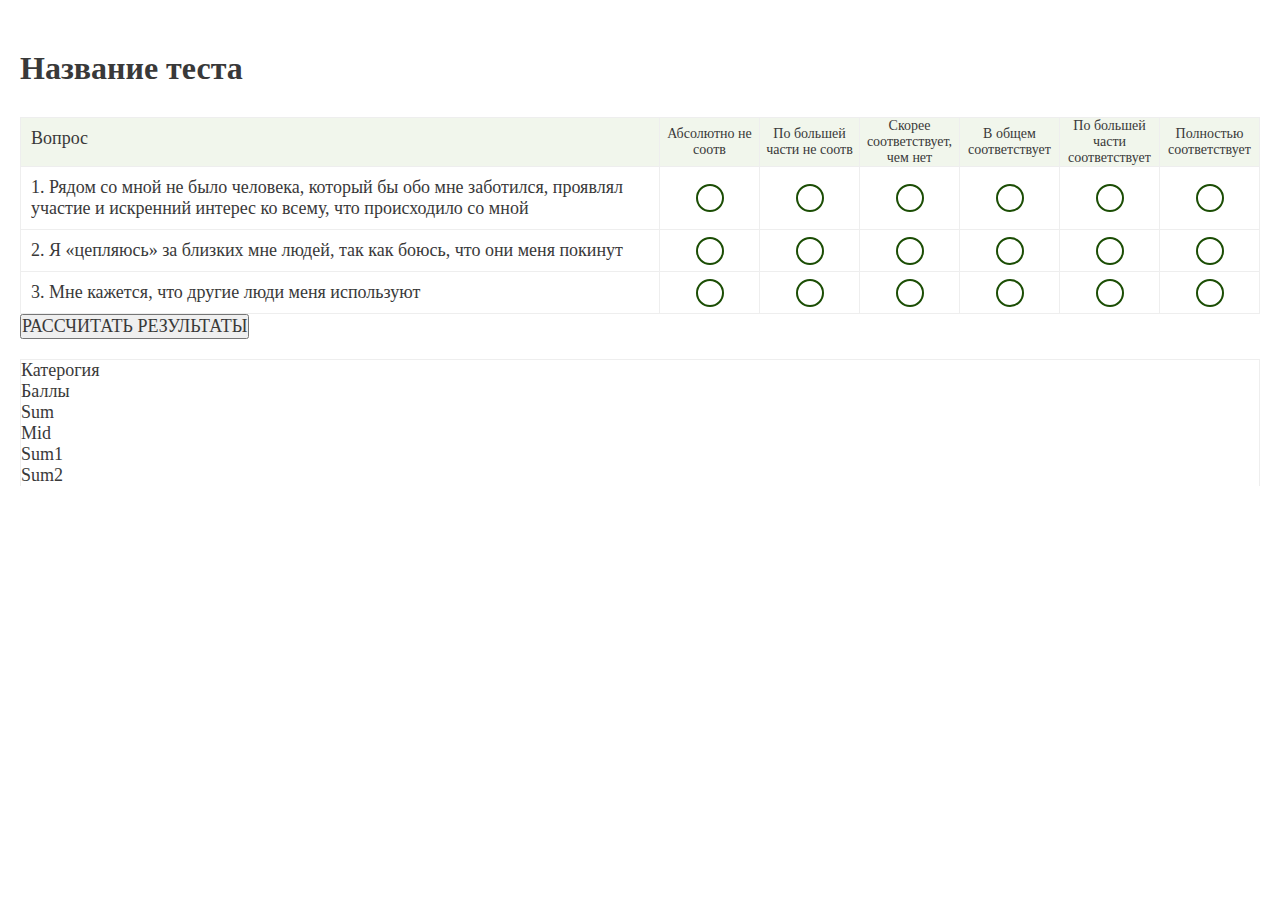
==== commit 7014c944: "with Lesha's advices" ====
--- a/index.html
+++ b/index.html
@@ -15,1267 +15,45 @@
 
     <h1 class="title">Название теста</h1>
 
-    <form class="test_form">
-      <table class="test_table" cellspacing="0" cellpadding="0">
-        <thead>
-          <tr class="test_table_row">
-            <td colspan="2"></td>
-            <td class="count">Абсолютно не соотв.</td>
-            <td class="count">По большей части не соотв.</td>
-            <td class="count">Скорее соответствует, чем нет</td>
-            <td class="count">В общем соответствует</td>
-            <td class="count">По большей части соответствует</td>
-            <td class="count">Полностью соответствует</td>
-          </tr>
-        </thead>
-        <tbody>
+    <div class="questions_block">
 
-          <tr class="test_table_row">
+      <div class="question_row_header">
+        <div class="question_text">Вопрос</div>
+        <div class="question_cell-bullet">
+          Абсолютно не соотв
+        </div>
+        <div class="question_cell-bullet">
+          По большей части не соотв
+        </div>
+        <div class="question_cell-bullet">
+          Скорее соответствует, чем нет
+        </div>
+        <div class="question_cell-bullet">
+          В общем соответствует
+        </div>
+        <div class="question_cell-bullet">
+          По большей части соответствует
+        </div>
+        <div class="question_cell-bullet">
+          Полностью соответствует
+        </div>
+      </div>
 
-            <td class="count">1</td>
-            <td class="question_text">Рядом со мной не было человека, который бы обо мне заботился, проявлял участие и
-              искренний интерес ко всему, что происходило со мной</td>
+    </div>
 
-            <td class="count"><label><input type="radio" name="q1" value="1" required></label></td>
-            <td class="count"><label><input type="radio" name="q1" value="2" required></label></td>
-            <td class="count"><label><input type="radio" name="q1" value="3" required></label></td>
-            <td class="count"><label><input type="radio" name="q1" value="4" required></label></td>
-            <td class="count"><label><input type="radio" name="q1" value="5" required></label></td>
-            <td class="count"><label><input type="radio" name="q1" value="6" required></label></td>
-          </tr>
+    <button id="getResultBtn" class="btn" type="submit">РАССЧИТАТЬ РЕЗУЛЬТАТЫ</button>
 
-          <tr class="test_table_row">
+    <div class="results_block">
+      <div class="result_row">
+        <div>Катерогия</div>
+        <div>Баллы</div>
+        <div>Sum</div>
+        <div>Mid</div>
+        <div>Sum1</div>
+        <div>Sum2</div>
+      </div>
+    </div>
 
-            <td class="count">2</td>
-            <td class="question_text">Я «цепляюсь» за близких мне людей, так как боюсь, что они меня покинут</td>
-
-            <td class="count"><label><input type="radio" name="q2" value="1" required></label></td>
-            <td class="count"><label><input type="radio" name="q2" value="2" required></label></td>
-            <td class="count"><label><input type="radio" name="q2" value="3" required></label></td>
-            <td class="count"><label><input type="radio" name="q2" value="4" required></label></td>
-            <td class="count"><label><input type="radio" name="q2" value="5" required></label></td>
-            <td class="count"><label><input type="radio" name="q2" value="6" required></label></td>
-          </tr>
-
-          <tr class="test_table_row">
-
-            <td class="count">3</td>
-            <td class="question_text">Мне кажется, что другие люди меня используют</td>
-
-            <td class="count"><label><input type="radio" name="q3" value="1" required></label></td>
-            <td class="count"><label><input type="radio" name="q3" value="2" required></label></td>
-            <td class="count"><label><input type="radio" name="q3" value="3" required></label></td>
-            <td class="count"><label><input type="radio" name="q3" value="4" required></label></td>
-            <td class="count"><label><input type="radio" name="q3" value="5" required></label></td>
-            <td class="count"><label><input type="radio" name="q3" value="6" required></label></td>
-          </tr>
-
-          <tr class="test_table_row">
-
-
-            <td class="count">4</td>
-            <td class="question_text">Я не вписываюсь ни в одну из компаний</td>
-
-            <td class="count"><label><input type="radio" name="q4" value="1" required></label></td>
-            <td class="count"><label><input type="radio" name="q4" value="2" required></label></td>
-            <td class="count"><label><input type="radio" name="q4" value="3" required></label></td>
-            <td class="count"><label><input type="radio" name="q4" value="4" required></label></td>
-            <td class="count"><label><input type="radio" name="q4" value="5" required></label></td>
-            <td class="count"><label><input type="radio" name="q4" value="6" required></label></td>
-          </tr>
-
-          <tr class="test_table_row">
-
-            <td class="count">5</td>
-            <td class="question_text">Ни один мужчина (женщина), к которым я испытываю влечение, не могли бы полюбить
-              меня, если бы узнали о моих недостатках</td>
-
-            <td class="count"><label><input type="radio" name="q5" value="1" required></label></td>
-            <td class="count"><label><input type="radio" name="q5" value="2" required></label></td>
-            <td class="count"><label><input type="radio" name="q5" value="3" required></label></td>
-            <td class="count"><label><input type="radio" name="q5" value="4" required></label></td>
-            <td class="count"><label><input type="radio" name="q5" value="5" required></label></td>
-            <td class="count"><label><input type="radio" name="q5" value="6" required></label></td>
-          </tr>
-
-          <tr class="test_table_row">
-
-            <td class="count">6</td>
-            <td class="question_text">Почти всё, что я делаю на работе (в учебе) не так хорошо, как это могли бы сделать
-              другие люди</td>
-
-            <td class="count"><label><input type="radio" name="q6" value="1" required></label></td>
-            <td class="count"><label><input type="radio" name="q6" value="2" required></label></td>
-            <td class="count"><label><input type="radio" name="q6" value="3" required></label></td>
-            <td class="count"><label><input type="radio" name="q6" value="4" required></label></td>
-            <td class="count"><label><input type="radio" name="q6" value="5" required></label></td>
-            <td class="count"><label><input type="radio" name="q6" value="6" required></label></td>
-          </tr>
-
-          <tr class="test_table_row">
-            <td class="count">7</td>
-            <td class="question_text">Думаю, что я не способен самостоятельно справляться с повседневными делами</td>
-
-            <td class="count"><label><input type="radio" name="q7" value="1" required></label></td>
-            <td class="count"><label><input type="radio" name="q7" value="2" required></label></td>
-            <td class="count"><label><input type="radio" name="q7" value="3" required></label></td>
-            <td class="count"><label><input type="radio" name="q7" value="4" required></label></td>
-            <td class="count"><label><input type="radio" name="q7" value="5" required></label></td>
-            <td class="count"><label><input type="radio" name="q7" value="6" required></label></td>
-          </tr>
-          <tr class="test_table_row">
-
-            <td class="count">8</td>
-            <td class="question_text">Я не могу избавиться от ощущения, что должно случиться чтото плохое</td>
-
-            <td class="count"><label><input type="radio" name="q8" value="1" required></label></td>
-            <td class="count"><label><input type="radio" name="q8" value="2" required></label></td>
-            <td class="count"><label><input type="radio" name="q8" value="3" required></label></td>
-            <td class="count"><label><input type="radio" name="q8" value="4" required></label></td>
-            <td class="count"><label><input type="radio" name="q8" value="5" required></label></td>
-            <td class="count"><label><input type="radio" name="q8" value="6" required></label></td>
-          </tr>
-          <tr class="test_table_row">
-
-            <td class="count">9</td>
-            <td class="question_text">Я не смог «отделиться» от своих родителей в той мере, в какой это сделали мои
-              сверстники</td>
-
-            <td class="count"><label><input type="radio" name="q9" value="1" required></label></td>
-            <td class="count"><label><input type="radio" name="q9" value="2" required></label></td>
-            <td class="count"><label><input type="radio" name="q9" value="3" required></label></td>
-            <td class="count"><label><input type="radio" name="q9" value="4" required></label></td>
-            <td class="count"><label><input type="radio" name="q9" value="5" required></label></td>
-            <td class="count"><label><input type="radio" name="q9" value="6" required></label></td>
-          </tr>
-          <tr class="test_table_row">
-
-            <td class="count">10</td>
-            <td class="question_text">Я думаю, что если я буду делать только то, что мне хочется, это непременно
-              приведет к неприятностям</td>
-
-            <td class="count"><label><input type="radio" name="q10" value="1" required></label></td>
-            <td class="count"><label><input type="radio" name="q10" value="2" required></label></td>
-            <td class="count"><label><input type="radio" name="q10" value="3" required></label></td>
-            <td class="count"><label><input type="radio" name="q10" value="4" required></label></td>
-            <td class="count"><label><input type="radio" name="q10" value="5" required></label></td>
-            <td class="count"><label><input type="radio" name="q10" value="6" required></label></td>
-          </tr>
-          <tr class="test_table_row">
-
-            <td class="count">11</td>
-            <td class="question_text">В конце концов, именно мне приходится заботиться о моих близких</td>
-
-            <td class="count"><label><input type="radio" name="q11" value="1" required></label></td>
-            <td class="count"><label><input type="radio" name="q11" value="2" required></label></td>
-            <td class="count"><label><input type="radio" name="q11" value="3" required></label></td>
-            <td class="count"><label><input type="radio" name="q11" value="4" required></label></td>
-            <td class="count"><label><input type="radio" name="q11" value="5" required></label></td>
-            <td class="count"><label><input type="radio" name="q11" value="6" required></label></td>
-          </tr>
-          <tr class="test_table_row">
-
-            <td class="count">12</td>
-            <td class="question_text">Я слишком застенчив, чтобы проявлять свою симпатию (внимание или привязанность) к
-              другим людям</td>
-
-            <td class="count"><label><input type="radio" name="q12" value="1" required></label></td>
-            <td class="count"><label><input type="radio" name="q12" value="2" required></label></td>
-            <td class="count"><label><input type="radio" name="q12" value="3" required></label></td>
-            <td class="count"><label><input type="radio" name="q12" value="4" required></label></td>
-            <td class="count"><label><input type="radio" name="q12" value="5" required></label></td>
-            <td class="count"><label><input type="radio" name="q12" value="6" required></label></td>
-          </tr>
-          <tr class="test_table_row">
-
-            <td class="count">13</td>
-            <td class="question_text">Я должен быть лучшим во всем, что я делаю, и не могу быть хуже других</td>
-
-            <td class="count"><label><input type="radio" name="q13" value="1" required></label></td>
-            <td class="count"><label><input type="radio" name="q13" value="2" required></label></td>
-            <td class="count"><label><input type="radio" name="q13" value="3" required></label></td>
-            <td class="count"><label><input type="radio" name="q13" value="4" required></label></td>
-            <td class="count"><label><input type="radio" name="q13" value="5" required></label></td>
-            <td class="count"><label><input type="radio" name="q13" value="6" required></label></td>
-          </tr>
-          <tr class="test_table_row">
-
-            <td class="count">14</td>
-            <td class="question_text">Мне очень трудно принять «нет» в качестве ответа, если я чего-нибудь хочу от
-              других людей</td>
-
-            <td class="count"><label><input type="radio" name="q14" value="1" required></label></td>
-            <td class="count"><label><input type="radio" name="q14" value="2" required></label></td>
-            <td class="count"><label><input type="radio" name="q14" value="3" required></label></td>
-            <td class="count"><label><input type="radio" name="q14" value="4" required></label></td>
-            <td class="count"><label><input type="radio" name="q14" value="5" required></label></td>
-            <td class="count"><label><input type="radio" name="q14" value="6" required></label></td>
-          </tr>
-          <tr class="test_table_row">
-
-            <td class="count">15</td>
-            <td class="question_text">Я не могу заставить себя выполнять рутинные или скучные задания</td>
-
-            <td class="count"><label><input type="radio" name="q15" value="1" required></label></td>
-            <td class="count"><label><input type="radio" name="q15" value="2" required></label></td>
-            <td class="count"><label><input type="radio" name="q15" value="3" required></label></td>
-            <td class="count"><label><input type="radio" name="q15" value="4" required></label></td>
-            <td class="count"><label><input type="radio" name="q15" value="5" required></label></td>
-            <td class="count"><label><input type="radio" name="q15" value="6" required></label></td>
-          </tr>
-
-          <tr class="test_table_row">
-
-            <td class="count">16</td>
-            <td class="question_text">C важными людьми и наличие денег дают мне ощущение собственной значимости</td>
-
-            <td class="count"><label><input type="radio" name="q16" value="1" required></label></td>
-            <td class="count"><label><input type="radio" name="q16" value="2" required></label></td>
-            <td class="count"><label><input type="radio" name="q16" value="3" required></label></td>
-            <td class="count"><label><input type="radio" name="q16" value="4" required></label></td>
-            <td class="count"><label><input type="radio" name="q16" value="5" required></label></td>
-            <td class="count"><label><input type="radio" name="q16" value="6" required></label></td>
-          </tr>
-          <tr class="test_table_row">
-
-            <td class="count">17</td>
-            <td class="question_text">Даже когда дела идут хорошо, у меня такое ощущение, что это ненадолго</td>
-
-            <td class="count"><label><input type="radio" name="q17" value="1" required></label></td>
-            <td class="count"><label><input type="radio" name="q17" value="2" required></label></td>
-            <td class="count"><label><input type="radio" name="q17" value="3" required></label></td>
-            <td class="count"><label><input type="radio" name="q17" value="4" required></label></td>
-            <td class="count"><label><input type="radio" name="q17" value="5" required></label></td>
-            <td class="count"><label><input type="radio" name="q17" value="6" required></label></td>
-          </tr>
-          <tr class="test_table_row">
-
-            <td class="count">18</td>
-            <td class="question_text">Если я допущу ошибку, то должен быть наказан</td>
-
-            <td class="count"><label><input type="radio" name="q18" value="1" required></label></td>
-            <td class="count"><label><input type="radio" name="q18" value="2" required></label></td>
-            <td class="count"><label><input type="radio" name="q18" value="3" required></label></td>
-            <td class="count"><label><input type="radio" name="q18" value="4" required></label></td>
-            <td class="count"><label><input type="radio" name="q18" value="5" required></label></td>
-            <td class="count"><label><input type="radio" name="q18" value="6" required></label></td>
-          </tr>
-          <tr class="test_table_row">
-
-            <td class="count">19</td>
-            <td class="question_text">Я не знаю таких людей, которые давали бы мне тепло, любовь и заботу</td>
-
-            <td class="count"><label><input type="radio" name="q19" value="1" required></label></td>
-            <td class="count"><label><input type="radio" name="q19" value="2" required></label></td>
-            <td class="count"><label><input type="radio" name="q19" value="3" required></label></td>
-            <td class="count"><label><input type="radio" name="q19" value="4" required></label></td>
-            <td class="count"><label><input type="radio" name="q19" value="5" required></label></td>
-            <td class="count"><label><input type="radio" name="q19" value="6" required></label></td>
-          </tr>
-          <tr class="test_table_row">
-
-            <td class="count">20</td>
-            <td class="question_text">Я так сильно нуждаюсь в других людях, что боюсь их потерять</td>
-
-            <td class="count"><label><input type="radio" name="q20" value="1" required></label></td>
-            <td class="count"><label><input type="radio" name="q20" value="2" required></label></td>
-            <td class="count"><label><input type="radio" name="q20" value="3" required></label></td>
-            <td class="count"><label><input type="radio" name="q20" value="4" required></label></td>
-            <td class="count"><label><input type="radio" name="q20" value="5" required></label></td>
-            <td class="count"><label><input type="radio" name="q20" value="6" required></label></td>
-          </tr>
-          <tr class="test_table_row">
-
-            <td class="count">21</td>
-            <td class="question_text">Я чувствую, что не могу ослабить свою защиту и вести себя естественно в
-              присутствии других людей, так как они могут причинить мне боль</td>
-
-            <td class="count"><label><input type="radio" name="q21" value="1" required></label></td>
-            <td class="count"><label><input type="radio" name="q21" value="2" required></label></td>
-            <td class="count"><label><input type="radio" name="q21" value="3" required></label></td>
-            <td class="count"><label><input type="radio" name="q21" value="4" required></label></td>
-            <td class="count"><label><input type="radio" name="q21" value="5" required></label></td>
-            <td class="count"><label><input type="radio" name="q21" value="6" required></label></td>
-          </tr>
-          <tr class="test_table_row">
-
-            <td class="count">22</td>
-            <td class="question_text">Я очень сильно отличаюсь от других людей</td>
-
-            <td class="count"><label><input type="radio" name="q22" value="1" required></label></td>
-            <td class="count"><label><input type="radio" name="q22" value="2" required></label></td>
-            <td class="count"><label><input type="radio" name="q22" value="3" required></label></td>
-            <td class="count"><label><input type="radio" name="q22" value="4" required></label></td>
-            <td class="count"><label><input type="radio" name="q22" value="5" required></label></td>
-            <td class="count"><label><input type="radio" name="q22" value="6" required></label></td>
-          </tr>
-          <tr class="test_table_row">
-
-            <td class="count">23</td>
-            <td class="question_text">Никто, о ком я мечтаю, не захотел бы остаться рядом со мной, если бы узнал, какой
-              я на самом деле</td>
-
-            <td class="count"><label><input type="radio" name="q23" value="1" required></label></td>
-            <td class="count"><label><input type="radio" name="q23" value="2" required></label></td>
-            <td class="count"><label><input type="radio" name="q23" value="3" required></label></td>
-            <td class="count"><label><input type="radio" name="q23" value="4" required></label></td>
-            <td class="count"><label><input type="radio" name="q23" value="5" required></label></td>
-            <td class="count"><label><input type="radio" name="q23" value="6" required></label></td>
-          </tr>
-          <tr class="test_table_row">
-
-            <td class="count">24</td>
-            <td class="question_text">Я неспособен добиться успеха</td>
-
-            <td class="count"><label><input type="radio" name="q24" value="1" required></label></td>
-            <td class="count"><label><input type="radio" name="q24" value="2" required></label></td>
-            <td class="count"><label><input type="radio" name="q24" value="3" required></label></td>
-            <td class="count"><label><input type="radio" name="q24" value="4" required></label></td>
-            <td class="count"><label><input type="radio" name="q24" value="5" required></label></td>
-            <td class="count"><label><input type="radio" name="q24" value="6" required></label></td>
-          </tr>
-          <tr class="test_table_row">
-
-            <td class="count">25</td>
-            <td class="question_text">В повседневной жизни я во многом завишу от других людей</td>
-
-            <td class="count"><label><input type="radio" name="q25" value="1" required></label></td>
-            <td class="count"><label><input type="radio" name="q25" value="2" required></label></td>
-            <td class="count"><label><input type="radio" name="q25" value="3" required></label></td>
-            <td class="count"><label><input type="radio" name="q25" value="4" required></label></td>
-            <td class="count"><label><input type="radio" name="q25" value="5" required></label></td>
-            <td class="count"><label><input type="radio" name="q25" value="6" required></label></td>
-          </tr>
-
-          <tr class="test_table_row">
-
-            <td class="count">26</td>
-            <td class="question_text">Я полагаю, что в любой момент может произойти нечто ужасное (природная катастрофа,
-              преступление, финансовый кризис или несчастный случай)
-            </td>
-
-            <td class="count"><label><input type="radio" name="q26" value="1" required></label></td>
-            <td class="count"><label><input type="radio" name="q26" value="2" required></label></td>
-            <td class="count"><label><input type="radio" name="q26" value="3" required></label></td>
-            <td class="count"><label><input type="radio" name="q26" value="4" required></label></td>
-            <td class="count"><label><input type="radio" name="q26" value="5" required></label></td>
-            <td class="count"><label><input type="radio" name="q26" value="6" required></label></td>
-          </tr>
-          <tr class="test_table_row">
-
-            <td class="count">27</td>
-            <td class="question_text">Я и мои родители склонны (были склонны) принимать излишнее участие в жизни и
-              решении проблем друг друга</td>
-
-            <td class="count"><label><input type="radio" name="q27" value="1" required></label></td>
-            <td class="count"><label><input type="radio" name="q27" value="2" required></label></td>
-            <td class="count"><label><input type="radio" name="q27" value="3" required></label></td>
-            <td class="count"><label><input type="radio" name="q27" value="4" required></label></td>
-            <td class="count"><label><input type="radio" name="q27" value="5" required></label></td>
-            <td class="count"><label><input type="radio" name="q27" value="6" required></label></td>
-          </tr>
-
-          <tr class="test_table_row">
-
-            <td class="count">28</td>
-            <td class="question_text">Я чувствую, что я должен уступать желаниям других людей, иначе они могут
-              отвергнуть меня или как-то отомстить</td>
-
-            <td class="count"><label><input type="radio" name="q28" value="1" required></label></td>
-            <td class="count"><label><input type="radio" name="q28" value="2" required></label></td>
-            <td class="count"><label><input type="radio" name="q28" value="3" required></label></td>
-            <td class="count"><label><input type="radio" name="q28" value="4" required></label></td>
-            <td class="count"><label><input type="radio" name="q28" value="5" required></label></td>
-            <td class="count"><label><input type="radio" name="q28" value="6" required></label></td>
-          </tr>
-          <tr class="test_table_row">
-
-            <td class="count">29</td>
-            <td class="question_text">Я - хороший человек, так как думаю о других больше, чем о себе</td>
-
-            <td class="count"><label><input type="radio" name="q29" value="1" required></label></td>
-            <td class="count"><label><input type="radio" name="q29" value="2" required></label></td>
-            <td class="count"><label><input type="radio" name="q29" value="3" required></label></td>
-            <td class="count"><label><input type="radio" name="q29" value="4" required></label></td>
-            <td class="count"><label><input type="radio" name="q29" value="5" required></label></td>
-            <td class="count"><label><input type="radio" name="q29" value="6" required></label></td>
-          </tr>
-          <tr class="test_table_row">
-
-            <td class="count">30</td>
-            <td class="question_text">Мне неловко показывать другим свои чувства</td>
-
-            <td class="count"><label><input type="radio" name="q30" value="1" required></label></td>
-            <td class="count"><label><input type="radio" name="q30" value="2" required></label></td>
-            <td class="count"><label><input type="radio" name="q30" value="3" required></label></td>
-            <td class="count"><label><input type="radio" name="q30" value="4" required></label></td>
-            <td class="count"><label><input type="radio" name="q30" value="5" required></label></td>
-            <td class="count"><label><input type="radio" name="q30" value="6" required></label></td>
-          </tr>
-          <tr class="test_table_row">
-
-            <td class="count">31</td>
-            <td class="question_text">Я стараюсь делать все как можно лучше и не приемлю, когда говорят «…и так уже
-              достаточно хорошо…»</td>
-
-            <td class="count"><label><input type="radio" name="q31" value="1" required></label></td>
-            <td class="count"><label><input type="radio" name="q31" value="2" required></label></td>
-            <td class="count"><label><input type="radio" name="q31" value="3" required></label></td>
-            <td class="count"><label><input type="radio" name="q31" value="4" required></label></td>
-            <td class="count"><label><input type="radio" name="q31" value="5" required></label></td>
-            <td class="count"><label><input type="radio" name="q31" value="6" required></label></td>
-          </tr>
-          <tr class="test_table_row">
-
-            <td class="count">32</td>
-            <td class="question_text">Я особенный человек и не обязан подчиняться многим ограничениям, установленным для
-              других людей
-            </td>
-
-            <td class="count"><label><input type="radio" name="q32" value="1" required></label></td>
-            <td class="count"><label><input type="radio" name="q32" value="2" required></label></td>
-            <td class="count"><label><input type="radio" name="q32" value="3" required></label></td>
-            <td class="count"><label><input type="radio" name="q32" value="4" required></label></td>
-            <td class="count"><label><input type="radio" name="q32" value="5" required></label></td>
-            <td class="count"><label><input type="radio" name="q32" value="6" required></label></td>
-          </tr>
-
-          <tr class="test_table_row">
-
-            <td class="count">33</td>
-            <td class="question_text">Если мне не удается достичь цели, я легко отчаиваюсь и сдаюсь</td>
-
-            <td class="count"><label><input type="radio" name="q33" value="1" required></label></td>
-            <td class="count"><label><input type="radio" name="q33" value="2" required></label></td>
-            <td class="count"><label><input type="radio" name="q33" value="3" required></label></td>
-            <td class="count"><label><input type="radio" name="q33" value="4" required></label></td>
-            <td class="count"><label><input type="radio" name="q33" value="5" required></label></td>
-            <td class="count"><label><input type="radio" name="q33" value="6" required></label></td>
-          </tr>
-
-          <tr class="test_table_row">
-
-            <td class="count">34</td>
-            <td class="question_text">Достижения имеют для меня наибольшую ценность, если их замечают другие люди</td>
-
-            <td class="count"><label><input type="radio" name="q34" value="1" required></label></td>
-            <td class="count"><label><input type="radio" name="q34" value="2" required></label></td>
-            <td class="count"><label><input type="radio" name="q34" value="3" required></label></td>
-            <td class="count"><label><input type="radio" name="q34" value="4" required></label></td>
-            <td class="count"><label><input type="radio" name="q34" value="5" required></label></td>
-            <td class="count"><label><input type="radio" name="q34" value="6" required></label></td>
-          </tr>
-
-          <tr class="test_table_row">
-
-            <td class="count">35</td>
-            <td class="question_text">Когда случается что-то хорошее, я жду, что должно случиться что-то плохое</td>
-
-            <td class="count"><label><input type="radio" name="q35" value="1" required></label></td>
-            <td class="count"><label><input type="radio" name="q35" value="2" required></label></td>
-            <td class="count"><label><input type="radio" name="q35" value="3" required></label></td>
-            <td class="count"><label><input type="radio" name="q35" value="4" required></label></td>
-            <td class="count"><label><input type="radio" name="q35" value="5" required></label></td>
-            <td class="count"><label><input type="radio" name="q35" value="6" required></label></td>
-          </tr>
-
-          <tr class="test_table_row">
-
-            <td class="count">36</td>
-            <td class="question_text">Если я не буду стараться изо всех сил, то у меня обязательно будут неприятности
-            </td>
-
-            <td class="count"><label><input type="radio" name="q36" value="1" required></label></td>
-            <td class="count"><label><input type="radio" name="q36" value="2" required></label></td>
-            <td class="count"><label><input type="radio" name="q36" value="3" required></label></td>
-            <td class="count"><label><input type="radio" name="q36" value="4" required></label></td>
-            <td class="count"><label><input type="radio" name="q36" value="5" required></label></td>
-            <td class="count"><label><input type="radio" name="q36" value="6" required></label></td>
-          </tr>
-
-          <tr class="test_table_row">
-
-            <td class="count">37</td>
-            <td class="question_text">Я никогда не чувствовал, что я был кем-то особенным для другого человека</td>
-
-            <td class="count"><label><input type="radio" name="q37" value="1" required></label></td>
-            <td class="count"><label><input type="radio" name="q37" value="2" required></label></td>
-            <td class="count"><label><input type="radio" name="q37" value="3" required></label></td>
-            <td class="count"><label><input type="radio" name="q37" value="4" required></label></td>
-            <td class="count"><label><input type="radio" name="q37" value="5" required></label></td>
-            <td class="count"><label><input type="radio" name="q37" value="6" required></label></td>
-          </tr>
-
-          <tr class="test_table_row">
-
-            <td class="count">38</td>
-            <td class="question_text">Я опасаюсь, что мои близкие покинут или «бросят» меня</td>
-
-            <td class="count"><label><input type="radio" name="q38" value="1" required></label></td>
-            <td class="count"><label><input type="radio" name="q38" value="2" required></label></td>
-            <td class="count"><label><input type="radio" name="q38" value="3" required></label></td>
-            <td class="count"><label><input type="radio" name="q38" value="4" required></label></td>
-            <td class="count"><label><input type="radio" name="q38" value="5" required></label></td>
-            <td class="count"><label><input type="radio" name="q38" value="6" required></label></td>
-          </tr>
-
-          <tr class="test_table_row">
-
-            <td class="count">39</td>
-            <td class="question_text">Думаю, что рано или поздно, кто-нибудь меня обязательно предаст</td>
-
-            <td class="count"><label><input type="radio" name="q39" value="1" required></label></td>
-            <td class="count"><label><input type="radio" name="q39" value="2" required></label></td>
-            <td class="count"><label><input type="radio" name="q39" value="3" required></label></td>
-            <td class="count"><label><input type="radio" name="q39" value="4" required></label></td>
-            <td class="count"><label><input type="radio" name="q39" value="5" required></label></td>
-            <td class="count"><label><input type="radio" name="q39" value="6" required></label></td>
-          </tr>
-
-          <tr class="test_table_row">
-
-            <td class="count">40</td>
-            <td class="question_text">Я – одиночка, и не принадлежу ни к какому «кругу»</td>
-
-            <td class="count"><label><input type="radio" name="q40" value="1" required></label></td>
-            <td class="count"><label><input type="radio" name="q40" value="2" required></label></td>
-            <td class="count"><label><input type="radio" name="q40" value="3" required></label></td>
-            <td class="count"><label><input type="radio" name="q40" value="4" required></label></td>
-            <td class="count"><label><input type="radio" name="q40" value="5" required></label></td>
-            <td class="count"><label><input type="radio" name="q40" value="6" required></label></td>
-          </tr>
-
-          <tr class="test_table_row">
-
-            <td class="count">41</td>
-            <td class="question_text">Я недостоин любви, внимания или уважения других людей</td>
-
-            <td class="count"><label><input type="radio" name="q41" value="1" required></label></td>
-            <td class="count"><label><input type="radio" name="q41" value="2" required></label></td>
-            <td class="count"><label><input type="radio" name="q41" value="3" required></label></td>
-            <td class="count"><label><input type="radio" name="q41" value="4" required></label></td>
-            <td class="count"><label><input type="radio" name="q41" value="5" required></label></td>
-            <td class="count"><label><input type="radio" name="q41" value="6" required></label></td>
-          </tr>
-
-          <tr class="test_table_row">
-
-            <td class="count">42</td>
-            <td class="question_text">Большинство людей достигают лучших результатов в работе, чем я</td>
-
-            <td class="count"><label><input type="radio" name="q42" value="1" required></label></td>
-            <td class="count"><label><input type="radio" name="q42" value="2" required></label></td>
-            <td class="count"><label><input type="radio" name="q42" value="3" required></label></td>
-            <td class="count"><label><input type="radio" name="q42" value="4" required></label></td>
-            <td class="count"><label><input type="radio" name="q42" value="5" required></label></td>
-            <td class="count"><label><input type="radio" name="q42" value="6" required></label></td>
-          </tr>
-
-          <tr class="test_table_row">
-
-            <td class="count">43</td>
-            <td class="question_text">Мне не хватает здравого смысла</td>
-
-            <td class="count"><label><input type="radio" name="q43" value="1" required></label></td>
-            <td class="count"><label><input type="radio" name="q43" value="2" required></label></td>
-            <td class="count"><label><input type="radio" name="q43" value="3" required></label></td>
-            <td class="count"><label><input type="radio" name="q43" value="4" required></label></td>
-            <td class="count"><label><input type="radio" name="q43" value="5" required></label></td>
-            <td class="count"><label><input type="radio" name="q43" value="6" required></label></td>
-          </tr>
-
-          <tr class="test_table_row">
-
-            <td class="count">44</td>
-            <td class="question_text">Я боюсь, что на меня могут напасть</td>
-
-            <td class="count"><label><input type="radio" name="q44" value="1" required></label></td>
-            <td class="count"><label><input type="radio" name="q44" value="2" required></label></td>
-            <td class="count"><label><input type="radio" name="q44" value="3" required></label></td>
-            <td class="count"><label><input type="radio" name="q44" value="4" required></label></td>
-            <td class="count"><label><input type="radio" name="q44" value="5" required></label></td>
-            <td class="count"><label><input type="radio" name="q44" value="6" required></label></td>
-          </tr>
-
-          <tr class="test_table_row">
-
-            <td class="count">45</td>
-            <td class="question_text">Мне всегда было очень трудно скрывать от родителей подробности личной жизни, не
-              испытывая при этом чувства вины</td>
-
-            <td class="count"><label><input type="radio" name="q45" value="1" required></label></td>
-            <td class="count"><label><input type="radio" name="q45" value="2" required></label></td>
-            <td class="count"><label><input type="radio" name="q45" value="3" required></label></td>
-            <td class="count"><label><input type="radio" name="q45" value="4" required></label></td>
-            <td class="count"><label><input type="radio" name="q45" value="5" required></label></td>
-            <td class="count"><label><input type="radio" name="q45" value="6" required></label></td>
-          </tr>
-
-          <tr class="test_table_row">
-
-            <td class="count">46</td>
-            <td class="question_text">В отношениях с другими людьми я легко соглашаюсь быть на вторых ролях</td>
-
-            <td class="count"><label><input type="radio" name="q46" value="1" required></label></td>
-            <td class="count"><label><input type="radio" name="q46" value="2" required></label></td>
-            <td class="count"><label><input type="radio" name="q46" value="3" required></label></td>
-            <td class="count"><label><input type="radio" name="q46" value="4" required></label></td>
-            <td class="count"><label><input type="radio" name="q46" value="5" required></label></td>
-            <td class="count"><label><input type="radio" name="q46" value="6" required></label></td>
-          </tr>
-
-          <tr class="test_table_row">
-
-            <td class="count">47</td>
-            <td class="question_text">Я так занят делами моих близких, что у меня не остается времени для себя</td>
-
-            <td class="count"><label><input type="radio" name="q47" value="1" required></label></td>
-            <td class="count"><label><input type="radio" name="q47" value="2" required></label></td>
-            <td class="count"><label><input type="radio" name="q47" value="3" required></label></td>
-            <td class="count"><label><input type="radio" name="q47" value="4" required></label></td>
-            <td class="count"><label><input type="radio" name="q47" value="5" required></label></td>
-            <td class="count"><label><input type="radio" name="q47" value="6" required></label></td>
-          </tr>
-
-          <tr class="test_table_row">
-
-            <td class="count">48</td>
-            <td class="question_text">Мне трудно быть раскованным и непосредственным с другими людьми</td>
-
-            <td class="count"><label><input type="radio" name="q48" value="1" required></label></td>
-            <td class="count"><label><input type="radio" name="q48" value="2" required></label></td>
-            <td class="count"><label><input type="radio" name="q48" value="3" required></label></td>
-            <td class="count"><label><input type="radio" name="q48" value="4" required></label></td>
-            <td class="count"><label><input type="radio" name="q48" value="5" required></label></td>
-            <td class="count"><label><input type="radio" name="q48" value="6" required></label></td>
-          </tr>
-
-          <tr class="test_table_row">
-
-            <td class="count">49</td>
-            <td class="question_text">Я должен выполнять все свои обязательства</td>
-
-            <td class="count"><label><input type="radio" name="q49" value="1" required></label></td>
-            <td class="count"><label><input type="radio" name="q49" value="2" required></label></td>
-            <td class="count"><label><input type="radio" name="q49" value="3" required></label></td>
-            <td class="count"><label><input type="radio" name="q49" value="4" required></label></td>
-            <td class="count"><label><input type="radio" name="q49" value="5" required></label></td>
-            <td class="count"><label><input type="radio" name="q49" value="6" required></label></td>
-          </tr>
-
-          <tr class="test_table_row">
-
-            <td class="count">50</td>
-            <td class="question_text">Я терпеть не могу, когда меня ограничивают или не дают делать то, что я хочу</td>
-
-            <td class="count"><label><input type="radio" name="q50" value="1" required></label></td>
-            <td class="count"><label><input type="radio" name="q50" value="2" required></label></td>
-            <td class="count"><label><input type="radio" name="q50" value="3" required></label></td>
-            <td class="count"><label><input type="radio" name="q50" value="4" required></label></td>
-            <td class="count"><label><input type="radio" name="q50" value="5" required></label></td>
-            <td class="count"><label><input type="radio" name="q50" value="6" required></label></td>
-          </tr>
-
-          <tr class="test_table_row">
-
-            <td class="count">51</td>
-            <td class="question_text">Мне очень трудно отказывать себе в удовлетворении сиюминутных желаний ради
-              достижения отдаленной цели</td>
-
-            <td class="count"><label><input type="radio" name="q51" value="1" required></label></td>
-            <td class="count"><label><input type="radio" name="q51" value="2" required></label></td>
-            <td class="count"><label><input type="radio" name="q51" value="3" required></label></td>
-            <td class="count"><label><input type="radio" name="q51" value="4" required></label></td>
-            <td class="count"><label><input type="radio" name="q51" value="5" required></label></td>
-            <td class="count"><label><input type="radio" name="q51" value="6" required></label></td>
-          </tr>
-
-          <tr class="test_table_row">
-
-            <td class="count">52</td>
-            <td class="question_text">Когда я не получаю повышенного внимания, я чувствую себя недостаточно значимым
-              человеком</td>
-
-            <td class="count"><label><input type="radio" name="q52" value="1" required></label></td>
-            <td class="count"><label><input type="radio" name="q52" value="2" required></label></td>
-            <td class="count"><label><input type="radio" name="q52" value="3" required></label></td>
-            <td class="count"><label><input type="radio" name="q52" value="4" required></label></td>
-            <td class="count"><label><input type="radio" name="q52" value="5" required></label></td>
-            <td class="count"><label><input type="radio" name="q52" value="6" required></label></td>
-          </tr>
-
-          <tr class="test_table_row">
-
-            <td class="count">53</td>
-            <td class="question_text">Невозможно всё предусмотреть - что-нибудь обязательно пойдёт не так</td>
-
-            <td class="count"><label><input type="radio" name="q53" value="1" required></label></td>
-            <td class="count"><label><input type="radio" name="q53" value="2" required></label></td>
-            <td class="count"><label><input type="radio" name="q53" value="3" required></label></td>
-            <td class="count"><label><input type="radio" name="q53" value="4" required></label></td>
-            <td class="count"><label><input type="radio" name="q53" value="5" required></label></td>
-            <td class="count"><label><input type="radio" name="q53" value="6" required></label></td>
-          </tr>
-
-          <tr class="test_table_row">
-
-            <td class="count">54</td>
-            <td class="question_text">Если я не сделаю какую-либо работу как следует, то должен буду отвечать за
-              последствия
-            </td>
-
-            <td class="count"><label><input type="radio" name="q54" value="1" required></label></td>
-            <td class="count"><label><input type="radio" name="q54" value="2" required></label></td>
-            <td class="count"><label><input type="radio" name="q54" value="3" required></label></td>
-            <td class="count"><label><input type="radio" name="q54" value="4" required></label></td>
-            <td class="count"><label><input type="radio" name="q54" value="5" required></label></td>
-            <td class="count"><label><input type="radio" name="q54" value="6" required></label></td>
-          </tr>
-
-          <tr class="test_table_row">
-
-            <td class="count">55</td>
-            <td class="question_text">У меня никогда не было человека, который бы по-настоящему выслушивал и понимал
-              меня или интересовался моими истинными потребностями и чувствами
-            </td>
-
-            <td class="count"><label><input type="radio" name="q55" value="1" required></label></td>
-            <td class="count"><label><input type="radio" name="q55" value="2" required></label></td>
-            <td class="count"><label><input type="radio" name="q55" value="3" required></label></td>
-            <td class="count"><label><input type="radio" name="q55" value="4" required></label></td>
-            <td class="count"><label><input type="radio" name="q55" value="5" required></label></td>
-            <td class="count"><label><input type="radio" name="q55" value="6" required></label></td>
-          </tr>
-
-          <tr class="test_table_row">
-
-            <td class="count">56</td>
-            <td class="question_text">Когда я чувствую, что близкий человек отдаляется или уходит от меня, я впадаю в
-              отчаяние</td>
-
-            <td class="count"><label><input type="radio" name="q56" value="1" required></label></td>
-            <td class="count"><label><input type="radio" name="q56" value="2" required></label></td>
-            <td class="count"><label><input type="radio" name="q56" value="3" required></label></td>
-            <td class="count"><label><input type="radio" name="q56" value="4" required></label></td>
-            <td class="count"><label><input type="radio" name="q56" value="5" required></label></td>
-            <td class="count"><label><input type="radio" name="q56" value="6" required></label></td>
-          </tr>
-
-          <tr class="test_table_row">
-
-            <td class="count">57</td>
-            <td class="question_text">Я очень подозрительно отношусь к тому, какими мотивами руководствуются другие люди
-            </td>
-
-            <td class="count"><label><input type="radio" name="q57" value="1" required></label></td>
-            <td class="count"><label><input type="radio" name="q57" value="2" required></label></td>
-            <td class="count"><label><input type="radio" name="q57" value="3" required></label></td>
-            <td class="count"><label><input type="radio" name="q57" value="4" required></label></td>
-            <td class="count"><label><input type="radio" name="q57" value="5" required></label></td>
-            <td class="count"><label><input type="radio" name="q57" value="6" required></label></td>
-          </tr>
-
-          <tr class="test_table_row">
-
-            <td class="count">58</td>
-            <td class="question_text">Я чувствую себя отчужденным или изолированным от других людей</td>
-
-            <td class="count"><label><input type="radio" name="q58" value="1" required></label></td>
-            <td class="count"><label><input type="radio" name="q58" value="2" required></label></td>
-            <td class="count"><label><input type="radio" name="q58" value="3" required></label></td>
-            <td class="count"><label><input type="radio" name="q58" value="4" required></label></td>
-            <td class="count"><label><input type="radio" name="q58" value="5" required></label></td>
-            <td class="count"><label><input type="radio" name="q58" value="6" required></label></td>
-          </tr>
-
-          <tr class="test_table_row">
-
-            <td class="count">59</td>
-            <td class="question_text">Мне кажется, что меня нельзя полюбить</td>
-
-            <td class="count"><label><input type="radio" name="q59" value="1" required></label></td>
-            <td class="count"><label><input type="radio" name="q59" value="2" required></label></td>
-            <td class="count"><label><input type="radio" name="q59" value="3" required></label></td>
-            <td class="count"><label><input type="radio" name="q59" value="4" required></label></td>
-            <td class="count"><label><input type="radio" name="q59" value="5" required></label></td>
-            <td class="count"><label><input type="radio" name="q59" value="6" required></label></td>
-          </tr>
-
-          <tr class="test_table_row">
-
-            <td class="count">60</td>
-            <td class="question_text">В работе я не так талантлив, как большинство других людей</td>
-
-            <td class="count"><label><input type="radio" name="q60" value="1" required></label></td>
-            <td class="count"><label><input type="radio" name="q60" value="2" required></label></td>
-            <td class="count"><label><input type="radio" name="q60" value="3" required></label></td>
-            <td class="count"><label><input type="radio" name="q60" value="4" required></label></td>
-            <td class="count"><label><input type="radio" name="q60" value="5" required></label></td>
-            <td class="count"><label><input type="radio" name="q60" value="6" required></label></td>
-          </tr>
-
-          <!----------------------------------------------------------------------------------------->
-          <tr class="test_table_row">
-
-            <td class="count">61</td>
-            <td class="question_text">В житейских ситуациях на мое мнение нельзя полагаться</td>
-
-            <td class="count"><label><input type="radio" name="q61" value="1" required></label></td>
-            <td class="count"><label><input type="radio" name="q61" value="2" required></label></td>
-            <td class="count"><label><input type="radio" name="q61" value="3" required></label></td>
-            <td class="count"><label><input type="radio" name="q61" value="4" required></label></td>
-            <td class="count"><label><input type="radio" name="q61" value="5" required></label></td>
-            <td class="count"><label><input type="radio" name="q61" value="6" required></label></td>
-          </tr>
-
-          <tr class="test_table_row">
-
-            <td class="count">62</td>
-            <td class="question_text">Я боюсь, что потеряю все деньги или останусь без средств к существованию</td>
-
-            <td class="count"><label><input type="radio" name="q62" value="1" required></label></td>
-            <td class="count"><label><input type="radio" name="q62" value="2" required></label></td>
-            <td class="count"><label><input type="radio" name="q62" value="3" required></label></td>
-            <td class="count"><label><input type="radio" name="q62" value="4" required></label></td>
-            <td class="count"><label><input type="radio" name="q62" value="5" required></label></td>
-            <td class="count"><label><input type="radio" name="q62" value="6" required></label></td>
-          </tr>
-
-          <tr class="test_table_row">
-
-            <td class="count">63</td>
-            <td class="question_text">Я чувствую, что живу не собственной жизнью, а так, как хотели бы от меня мои
-              родители</td>
-
-            <td class="count"><label><input type="radio" name="q63" value="1" required></label></td>
-            <td class="count"><label><input type="radio" name="q63" value="2" required></label></td>
-            <td class="count"><label><input type="radio" name="q63" value="3" required></label></td>
-            <td class="count"><label><input type="radio" name="q63" value="4" required></label></td>
-            <td class="count"><label><input type="radio" name="q63" value="5" required></label></td>
-            <td class="count"><label><input type="radio" name="q63" value="6" required></label></td>
-          </tr>
-
-          <tr class="test_table_row">
-
-            <td class="count">64</td>
-            <td class="question_text">Так как решения за меня всегда принимали другие, то теперь я сам не знаю, чего
-              хочу на самом деле
-            </td>
-
-            <td class="count"><label><input type="radio" name="q64" value="1" required></label></td>
-            <td class="count"><label><input type="radio" name="q64" value="2" required></label></td>
-            <td class="count"><label><input type="radio" name="q64" value="3" required></label></td>
-            <td class="count"><label><input type="radio" name="q64" value="4" required></label></td>
-            <td class="count"><label><input type="radio" name="q64" value="5" required></label></td>
-            <td class="count"><label><input type="radio" name="q64" value="6" required></label></td>
-          </tr>
-
-          <tr class="test_table_row">
-
-            <td class="count">65</td>
-            <td class="question_text">Мне всегда приходится выслушивать проблемы других людей</td>
-
-            <td class="count"><label><input type="radio" name="q65" value="1" required></label></td>
-            <td class="count"><label><input type="radio" name="q65" value="2" required></label></td>
-            <td class="count"><label><input type="radio" name="q65" value="3" required></label></td>
-            <td class="count"><label><input type="radio" name="q65" value="4" required></label></td>
-            <td class="count"><label><input type="radio" name="q65" value="5" required></label></td>
-            <td class="count"><label><input type="radio" name="q65" value="6" required></label></td>
-          </tr>
-
-          <tr class="test_table_row">
-
-            <td class="count">66</td>
-            <td class="question_text">Я так сильно контролирую себя, что меня считают неэмоциональным или бесчувственным
-            </td>
-
-            <td class="count"><label><input type="radio" name="q66" value="1" required></label></td>
-            <td class="count"><label><input type="radio" name="q66" value="2" required></label></td>
-            <td class="count"><label><input type="radio" name="q66" value="3" required></label></td>
-            <td class="count"><label><input type="radio" name="q66" value="4" required></label></td>
-            <td class="count"><label><input type="radio" name="q66" value="5" required></label></td>
-            <td class="count"><label><input type="radio" name="q66" value="6" required></label></td>
-          </tr>
-
-          <tr class="test_table_row">
-
-            <td class="count">67</td>
-            <td class="question_text">Я постоянно испытываю давление от того, что нужно что-то сделать или чего-то
-              достичь
-            </td>
-
-            <td class="count"><label><input type="radio" name="q67" value="1" required></label></td>
-            <td class="count"><label><input type="radio" name="q67" value="2" required></label></td>
-            <td class="count"><label><input type="radio" name="q67" value="3" required></label></td>
-            <td class="count"><label><input type="radio" name="q67" value="4" required></label></td>
-            <td class="count"><label><input type="radio" name="q67" value="5" required></label></td>
-            <td class="count"><label><input type="radio" name="q67" value="6" required></label></td>
-          </tr>
-
-          <tr class="test_table_row">
-
-            <td class="count">68</td>
-            <td class="question_text">Считаю, что я не должен следовать общепринятым правилам и договоренностям, как это
-              делают другие люди
-            </td>
-
-            <td class="count"><label><input type="radio" name="q68" value="1" required></label></td>
-            <td class="count"><label><input type="radio" name="q68" value="2" required></label></td>
-            <td class="count"><label><input type="radio" name="q68" value="3" required></label></td>
-            <td class="count"><label><input type="radio" name="q68" value="4" required></label></td>
-            <td class="count"><label><input type="radio" name="q68" value="5" required></label></td>
-            <td class="count"><label><input type="radio" name="q68" value="6" required></label></td>
-          </tr>
-
-          <tr class="test_table_row">
-
-            <td class="count">69</td>
-            <td class="question_text">Я не могу заставить себя делать то, что мне не нравится, даже если я знаю, что это
-              нужно для моего же блага
-            </td>
-
-            <td class="count"><label><input type="radio" name="q69" value="1" required></label></td>
-            <td class="count"><label><input type="radio" name="q69" value="2" required></label></td>
-            <td class="count"><label><input type="radio" name="q69" value="3" required></label></td>
-            <td class="count"><label><input type="radio" name="q69" value="4" required></label></td>
-            <td class="count"><label><input type="radio" name="q69" value="5" required></label></td>
-            <td class="count"><label><input type="radio" name="q69" value="6" required></label></td>
-          </tr>
-
-          <tr class="test_table_row">
-
-            <td class="count">70</td>
-            <td class="question_text">Если меня знакомят с новой компанией или я кому-нибудь чтото рассказываю, то для
-              меня очень важно получить признание и восхищение</td>
-
-            <td class="count"><label><input type="radio" name="q70" value="1" required></label></td>
-            <td class="count"><label><input type="radio" name="q70" value="2" required></label></td>
-            <td class="count"><label><input type="radio" name="q70" value="3" required></label></td>
-            <td class="count"><label><input type="radio" name="q70" value="4" required></label></td>
-            <td class="count"><label><input type="radio" name="q70" value="5" required></label></td>
-            <td class="count"><label><input type="radio" name="q70" value="6" required></label></td>
-          </tr>
-
-          <tr class="test_table_row">
-
-            <td class="count">71</td>
-            <td class="question_text">Независимо от того, насколько усердно я работаю, меня беспокоит, что я могу
-              лишиться денежных средств и остаться ни с чем</td>
-
-            <td class="count"><label><input type="radio" name="q71" value="1" required></label></td>
-            <td class="count"><label><input type="radio" name="q71" value="2" required></label></td>
-            <td class="count"><label><input type="radio" name="q71" value="3" required></label></td>
-            <td class="count"><label><input type="radio" name="q71" value="4" required></label></td>
-            <td class="count"><label><input type="radio" name="q71" value="5" required></label></td>
-            <td class="count"><label><input type="radio" name="q71" value="6" required></label></td>
-          </tr>
-
-          <tr class="test_table_row">
-
-            <td class="count">72</td>
-            <td class="question_text">Не имеет значения, почему я сделал ошибку - если я сделаю что-то не так, то мне
-              придётся за это расплачиваться
-            </td>
-
-            <td class="count"><label><input type="radio" name="q72" value="1" required></label></td>
-            <td class="count"><label><input type="radio" name="q72" value="2" required></label></td>
-            <td class="count"><label><input type="radio" name="q72" value="3" required></label></td>
-            <td class="count"><label><input type="radio" name="q72" value="4" required></label></td>
-            <td class="count"><label><input type="radio" name="q72" value="5" required></label></td>
-            <td class="count"><label><input type="radio" name="q72" value="6" required></label></td>
-          </tr>
-
-          <tr class="test_table_row">
-
-            <td class="count">73</td>
-            <td class="question_text">В моей жизни не было такого человека, который мог бы дать мне хороший совет или
-              направить меня, когда я не знал, как поступить</td>
-
-            <td class="count"><label><input type="radio" name="q73" value="1" required></label></td>
-            <td class="count"><label><input type="radio" name="q73" value="2" required></label></td>
-            <td class="count"><label><input type="radio" name="q73" value="3" required></label></td>
-            <td class="count"><label><input type="radio" name="q73" value="4" required></label></td>
-            <td class="count"><label><input type="radio" name="q73" value="5" required></label></td>
-            <td class="count"><label><input type="radio" name="q73" value="6" required></label></td>
-          </tr>
-
-          <tr class="test_table_row">
-
-            <td class="count">74</td>
-            <td class="question_text">Иногда я так боюсь, что кто-то покинет меня, что сам первый начинаю отталкивать
-              этого человека</td>
-
-            <td class="count"><label><input type="radio" name="q74" value="1" required></label></td>
-            <td class="count"><label><input type="radio" name="q74" value="2" required></label></td>
-            <td class="count"><label><input type="radio" name="q74" value="3" required></label></td>
-            <td class="count"><label><input type="radio" name="q74" value="4" required></label></td>
-            <td class="count"><label><input type="radio" name="q74" value="5" required></label></td>
-            <td class="count"><label><input type="radio" name="q74" value="6" required></label></td>
-          </tr>
-
-          <tr class="test_table_row">
-
-            <td class="count">75</td>
-            <td class="question_text">Обычно я ищу скрытые мотивы у других людей</td>
-
-            <td class="count"><label><input type="radio" name="q75" value="1" required></label></td>
-            <td class="count"><label><input type="radio" name="q75" value="2" required></label></td>
-            <td class="count"><label><input type="radio" name="q75" value="3" required></label></td>
-            <td class="count"><label><input type="radio" name="q75" value="4" required></label></td>
-            <td class="count"><label><input type="radio" name="q75" value="5" required></label></td>
-            <td class="count"><label><input type="radio" name="q75" value="6" required></label></td>
-          </tr>
-
-          <tr class="test_table_row">
-
-            <td class="count">76</td>
-            <td class="question_text">Я чувствую себя посторонним в любой группе</td>
-
-            <td class="count"><label><input type="radio" name="q76" value="1" required></label></td>
-            <td class="count"><label><input type="radio" name="q76" value="2" required></label></td>
-            <td class="count"><label><input type="radio" name="q76" value="3" required></label></td>
-            <td class="count"><label><input type="radio" name="q76" value="4" required></label></td>
-            <td class="count"><label><input type="radio" name="q76" value="5" required></label></td>
-            <td class="count"><label><input type="radio" name="q76" value="6" required></label></td>
-          </tr>
-
-          <tr class="test_table_row">
-
-            <td class="count">77</td>
-            <td class="question_text">У меня много неприемлемых качеств, из-за которых я не могу открываться перед
-              другими людьми или позволять им узнавать меня получше</td>
-
-            <td class="count"><label><input type="radio" name="q77" value="1" required></label></td>
-            <td class="count"><label><input type="radio" name="q77" value="2" required></label></td>
-            <td class="count"><label><input type="radio" name="q77" value="3" required></label></td>
-            <td class="count"><label><input type="radio" name="q77" value="4" required></label></td>
-            <td class="count"><label><input type="radio" name="q77" value="5" required></label></td>
-            <td class="count"><label><input type="radio" name="q77" value="6" required></label></td>
-          </tr>
-
-          <tr class="test_table_row">
-
-            <td class="count">78</td>
-            <td class="question_text">В том, что касается работы или учебы, я не такой сообразительный как большинство
-              других людей</td>
-
-            <td class="count"><label><input type="radio" name="q78" value="1" required></label></td>
-            <td class="count"><label><input type="radio" name="q78" value="2" required></label></td>
-            <td class="count"><label><input type="radio" name="q78" value="3" required></label></td>
-            <td class="count"><label><input type="radio" name="q78" value="4" required></label></td>
-            <td class="count"><label><input type="radio" name="q78" value="5" required></label></td>
-            <td class="count"><label><input type="radio" name="q78" value="6" required></label></td>
-          </tr>
-
-          <tr class="test_table_row">
-
-            <td class="count">79</td>
-            <td class="question_text">Я не уверен в своей способности справляться с повседневными проблемами, которые
-              постоянно возникают</td>
-
-            <td class="count"><label><input type="radio" name="q79" value="1" required></label></td>
-            <td class="count"><label><input type="radio" name="q79" value="2" required></label></td>
-            <td class="count"><label><input type="radio" name="q79" value="3" required></label></td>
-            <td class="count"><label><input type="radio" name="q79" value="4" required></label></td>
-            <td class="count"><label><input type="radio" name="q79" value="5" required></label></td>
-            <td class="count"><label><input type="radio" name="q79" value="6" required></label></td>
-          </tr>
-
-          <tr class="test_table_row">
-
-            <td class="count">80</td>
-            <td class="question_text">Я беспокоюсь, что у меня развивается тяжелое заболевание, хотя врачи не
-              обнаруживают ничего серьезного</td>
-
-            <td class="count"><label><input type="radio" name="q80" value="1" required></label></td>
-            <td class="count"><label><input type="radio" name="q80" value="2" required></label></td>
-            <td class="count"><label><input type="radio" name="q80" value="3" required></label></td>
-            <td class="count"><label><input type="radio" name="q80" value="4" required></label></td>
-            <td class="count"><label><input type="radio" name="q80" value="5" required></label></td>
-            <td class="count"><label><input type="radio" name="q80" value="6" required></label></td>
-          </tr>
-
-          <tr class="test_table_row">
-
-            <td class="count">81</td>
-            <td class="question_text">Я не чувствую себя целостной личностью отдельно от личности моего партнера или
-              кого-то из родителей</td>
-
-            <td class="count"><label><input type="radio" name="q81" value="1" required></label></td>
-            <td class="count"><label><input type="radio" name="q81" value="2" required></label></td>
-            <td class="count"><label><input type="radio" name="q81" value="3" required></label></td>
-            <td class="count"><label><input type="radio" name="q81" value="4" required></label></td>
-            <td class="count"><label><input type="radio" name="q81" value="5" required></label></td>
-            <td class="count"><label><input type="radio" name="q81" value="6" required></label></td>
-          </tr>
-
-          <tr class="test_table_row">
-
-            <td class="count">82</td>
-            <td class="question_text">Мне очень трудно требовать от других, чтобы они уважали мои права и считались с
-              моими чувствами</td>
-
-            <td class="count"><label><input type="radio" name="q82" value="1" required></label></td>
-            <td class="count"><label><input type="radio" name="q82" value="2" required></label></td>
-            <td class="count"><label><input type="radio" name="q82" value="3" required></label></td>
-            <td class="count"><label><input type="radio" name="q82" value="4" required></label></td>
-            <td class="count"><label><input type="radio" name="q82" value="5" required></label></td>
-            <td class="count"><label><input type="radio" name="q82" value="6" required></label></td>
-          </tr>
-
-          <tr class="test_table_row">
-
-            <td class="count">83</td>
-            <td class="question_text">Люди считают, что я делаю слишком много для других и недостаточно для себя</td>
-
-            <td class="count"><label><input type="radio" name="q83" value="1" required></label></td>
-            <td class="count"><label><input type="radio" name="q83" value="2" required></label></td>
-            <td class="count"><label><input type="radio" name="q83" value="3" required></label></td>
-            <td class="count"><label><input type="radio" name="q83" value="4" required></label></td>
-            <td class="count"><label><input type="radio" name="q83" value="5" required></label></td>
-            <td class="count"><label><input type="radio" name="q83" value="6" required></label></td>
-          </tr>
-
-          <tr class="test_table_row">
-
-            <td class="count">84</td>
-            <td class="question_text">Меня считают эмоционально зажатым и напряженным</td>
-            <td class="count"><label><input type="radio" name="q84" value="1" required></label></td>
-            <td class="count"><label><input type="radio" name="q84" value="2" required></label></td>
-            <td class="count"><label><input type="radio" name="q84" value="3" required></label></td>
-            <td class="count"><label><input type="radio" name="q84" value="4" required></label></td>
-            <td class="count"><label><input type="radio" name="q84" value="5" required></label></td>
-            <td class="count"><label><input type="radio" name="q84" value="6" required></label></td>
-          </tr>
-
-          <tr class="test_table_row">
-
-            <td class="count">85</td>
-            <td class="question_text">Мне трудно снять с себя ответственность за что-либо или дать себе право на ошибку
-            </td>
-
-            <td class="count"><label><input type="radio" name="q85" value="1" required></label></td>
-            <td class="count"><label><input type="radio" name="q85" value="2" required></label></td>
-            <td class="count"><label><input type="radio" name="q85" value="3" required></label></td>
-            <td class="count"><label><input type="radio" name="q85" value="4" required></label></td>
-            <td class="count"><label><input type="radio" name="q85" value="5" required></label></td>
-            <td class="count"><label><input type="radio" name="q85" value="6" required></label></td>
-          </tr>
-
-          <tr class="test_table_row">
-
-            <td class="count">86</td>
-            <td class="question_text">То, что я предлагаю и делаю, является более ценным, чем вклад других людей</td>
-
-            <td class="count"><label><input type="radio" name="q86" value="1" required></label></td>
-            <td class="count"><label><input type="radio" name="q86" value="2" required></label></td>
-            <td class="count"><label><input type="radio" name="q86" value="3" required></label></td>
-            <td class="count"><label><input type="radio" name="q86" value="4" required></label></td>
-            <td class="count"><label><input type="radio" name="q86" value="5" required></label></td>
-            <td class="count"><label><input type="radio" name="q86" value="6" required></label></td>
-          </tr>
-
-          <tr class="test_table_row">
-
-            <td class="count">87</td>
-            <td class="question_text">Мне редко удаётся сдерживать обещания, которые я даю самому себе</td>
-
-            <td class="count"><label><input type="radio" name="q87" value="1" required></label></td>
-            <td class="count"><label><input type="radio" name="q87" value="2" required></label></td>
-            <td class="count"><label><input type="radio" name="q87" value="3" required></label></td>
-            <td class="count"><label><input type="radio" name="q87" value="4" required></label></td>
-            <td class="count"><label><input type="radio" name="q87" value="5" required></label></td>
-            <td class="count"><label><input type="radio" name="q87" value="6" required></label></td>
-          </tr>
-
-          <tr class="test_table_row">
-
-            <td class="count">88</td>
-            <td class="question_text">Я чувствую себя по-настоящему ценным человеком, когда меня хвалят или осыпают
-              комплиментами</td>
-
-            <td class="count"><label><input type="radio" name="q88" value="1" required></label></td>
-            <td class="count"><label><input type="radio" name="q88" value="2" required></label></td>
-            <td class="count"><label><input type="radio" name="q88" value="3" required></label></td>
-            <td class="count"><label><input type="radio" name="q88" value="4" required></label></td>
-            <td class="count"><label><input type="radio" name="q88" value="5" required></label></td>
-            <td class="count"><label><input type="radio" name="q88" value="6" required></label></td>
-          </tr>
-
-          <tr class="test_table_row">
-
-            <td class="count">89</td>
-            <td class="question_text">Я боюсь, что любое неправильное решение может привести к катастрофе</td>
-
-            <td class="count"><label><input type="radio" name="q89" value="1" required></label></td>
-            <td class="count"><label><input type="radio" name="q89" value="2" required></label></td>
-            <td class="count"><label><input type="radio" name="q89" value="3" required></label></td>
-            <td class="count"><label><input type="radio" name="q89" value="4" required></label></td>
-            <td class="count"><label><input type="radio" name="q89" value="5" required></label></td>
-            <td class="count"><label><input type="radio" name="q89" value="6" required></label></td>
-          </tr>
-
-          <tr class="test_table_row">
-
-            <td class="count">90</td>
-            <td class="question_text">Я плохой человек, который заслуживает наказания</td>
-
-            <td class="count"><label><input type="radio" name="q90" value="1" required></label></td>
-            <td class="count"><label><input type="radio" name="q90" value="2" required></label></td>
-            <td class="count"><label><input type="radio" name="q90" value="3" required></label></td>
-            <td class="count"><label><input type="radio" name="q90" value="4" required></label></td>
-            <td class="count"><label><input type="radio" name="q90" value="5" required></label></td>
-            <td class="count"><label><input type="radio" name="q90" value="6" required></label></td>
-          </tr>
-
-        </tbody>
-
-      </table>
-
-      <button class="btn" type="submit">Результаты</button>
-    </form>
-
-    <div class="results">
-
-      <table border="1">
-        <thead>
-          <tr>
-            <td colspan="2"></td>
-            <td colspan="5"></td>
-            <td>Sum</td>
-            <td>Mid</td>
-            <td>Sum1</td>
-            <td>Sum2</td>
-          </tr>
-        </thead>
-        <tbody>
-          <tr>
-            <td>1. Эмоциональная депривированность</td>
-            <td>ed</td>
-            <td>1</td>
-            <td>2</td>
-            <td>3</td>
-            <td>4</td>
-            <td>5</td>
-            <td>1</td>
-            <td>2</td>
-            <td>3</td>
-            <td>4</td>
-          </tr>
-
-          <tr>
-            <td colspan="1"></td>
-            <td colspan="6"></td>
-            <td>Sum</td>
-            <td>Mid</td>
-            <td>Sum1</td>
-            <td>Sum2</td>
-          </tr>
-        </tbody>
-
-
-      </table>
-    </div>
 
   </div>
 
--- a/css/style.css
+++ b/css/style.css
@@ -1,10 +1,11 @@
 *, *::after, *::before {
     margin: 0;
     padding: 0;
-    font-size: 14px;
+    font-size: 18px;
     font-family: serif;
     box-sizing: border-box;
     cursor: default;
+    color: #393939;
 }
 
 .container {
@@ -16,94 +17,92 @@
     font-size: 32px;
     margin-bottom: 30px;
 }
-table table {
-    height: 100%;
+.questions_block {
+    margin-top: 20px;
+    border: 1px solid #eee;
+    border-bottom: none;
+    position: relative;
 }
-table {
-    border-collapse: collapse;
-    width: 100%;
-    border: 1px solid #ccc;
+.question_row_header {
+    position: sticky;
+    top: 0;
+    left: 0;
+    z-index: 5;
+    background-color: #f1f6ec;
+    border-bottom: 1px solid #eee;
+    display: grid;
+    grid-template-columns: 1fr 100px 100px 100px 100px 100px 100px;  
 }
-.test_table_row {
-    border-top: 1px solid #ccc;
-    border-bottom: 1px solid #ccc;
-}
-thead .count {
-    width: 80px;
-}
-tbody .test_table_row:hover {
-    background-color: rgb(243, 241, 241);
-}
-.test_table_row td:nth-child(1) {
-    font-size: 16px;
-}
-.row-error {
-    background-color: #eb9898;
-    border: 1px solid #f87b7b;
-}
-.count {
-    width: 24px;
-    padding: 0 2px;
-    border-right: 1px solid #ccc;
-    border-left: 1px solid #ccc;
-    text-align: center;
-    height: 100%;
-    word-break: break-all;
-}
-.count label {
-    display: block;
-    width: 100%;
-    height: 100%;
-    cursor: pointer;
+.question_row_header .question_cell-bullet {
+    font-size: 14px;
     text-align: center;
 }
+.question_row {
+    border-bottom: 1px solid #eee;
+    display: grid;
+    grid-template-columns: 1fr 100px 100px 100px 100px 100px 100px;
+}
+.question_row:hover {
+  background-color: rgba(242, 250, 234, 0.5);
+}
 .question_text {
-    padding: 5px;
-    font-size: 18px;
+    padding: 10px;
 }
-.btn {
-    margin-top: 30px;
-    background-color: #fff;
-    border: 1px solid #46d7a2;
-    padding: 20px 30px;
-    font-size: 24px;
-    border-radius: 7px;
+.question_cell-bullet {
+    border-left: 1px solid #eee;
+   display: flex;
+   justify-content: center;
+   align-items: center;
+
+}
+.question_radio {
     cursor: pointer;
-}
-.btn:hover {
-    background-color: #efffea;
-}
-.btn:focus{
-    background-color: #efffea;
-}
-.btn:active{
-    background-color: #46d7a2;
-    color: #fff;
-}
-.btn:focus:active{
-    background-color: #46d7a2;
-    color: #fff;
-}
-
-input[type="radio"] {
+    width: 30px;
+    height: 30px;
+    position: relative;
     -webkit-appearance: none;
     -moz-appearance: none;
     appearance: none;
-  
+    outline: none;
+}
+.hidden {
+    display: none;
+}
+.error {
+    background-color: #ff9d9d;
+}
+
+/* Custom checkbox */
+.question_radio::before {
+    content: '';
+    position: absolute;
+    top: 50%;
+    left: 50%;
+    width: 28px;
+    height: 28px;
     border-radius: 50%;
-    width: 25px;
-    height: 25px;
-  
-    border: 2px solid #999;
-    transition: 0.2s all linear;
-    outline: none;
-    margin-right: 5px;
-  
-    position: relative;
-    top: 2px;
+    transform: translate(-50%, -50%);
+    background-color: #ffffff;
+    border: 2px solid #1b4d04;
     cursor: pointer;
   }
   
-input[type="radio"]:checked {
-  border: 13px solid #46d7a2;
-}+  .question_radio:checked::after {
+    content: '';
+    position: absolute;
+    top: 50%;
+    left: 50%;
+    width: 20px;
+    height: 20px;
+    border-radius: 50%;
+    background-color: #94b406;
+    transform: translate(-50%, -50%);
+    visibility: visible;
+    cursor: pointer;
+  }
+
+.results_block {
+    margin-top: 20px;
+    border: 1px solid #eee;
+    border-bottom: none;
+}  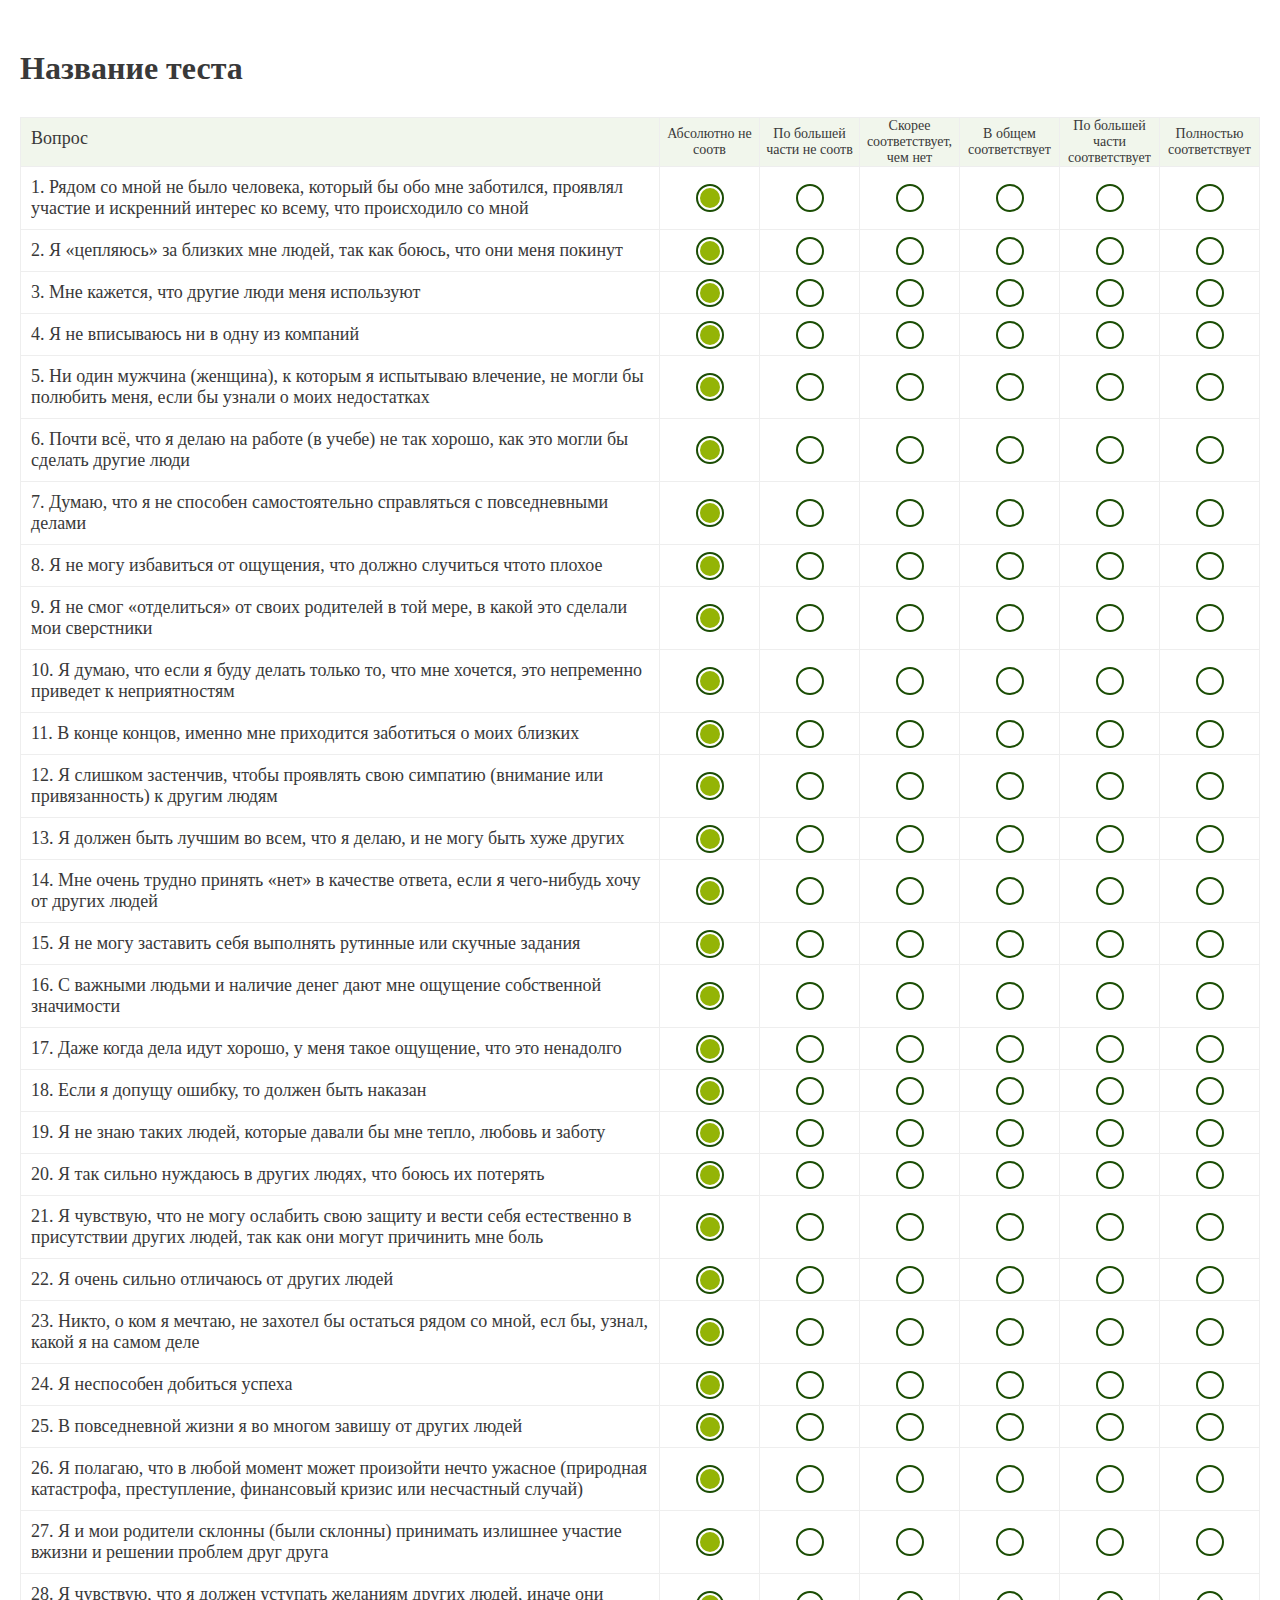
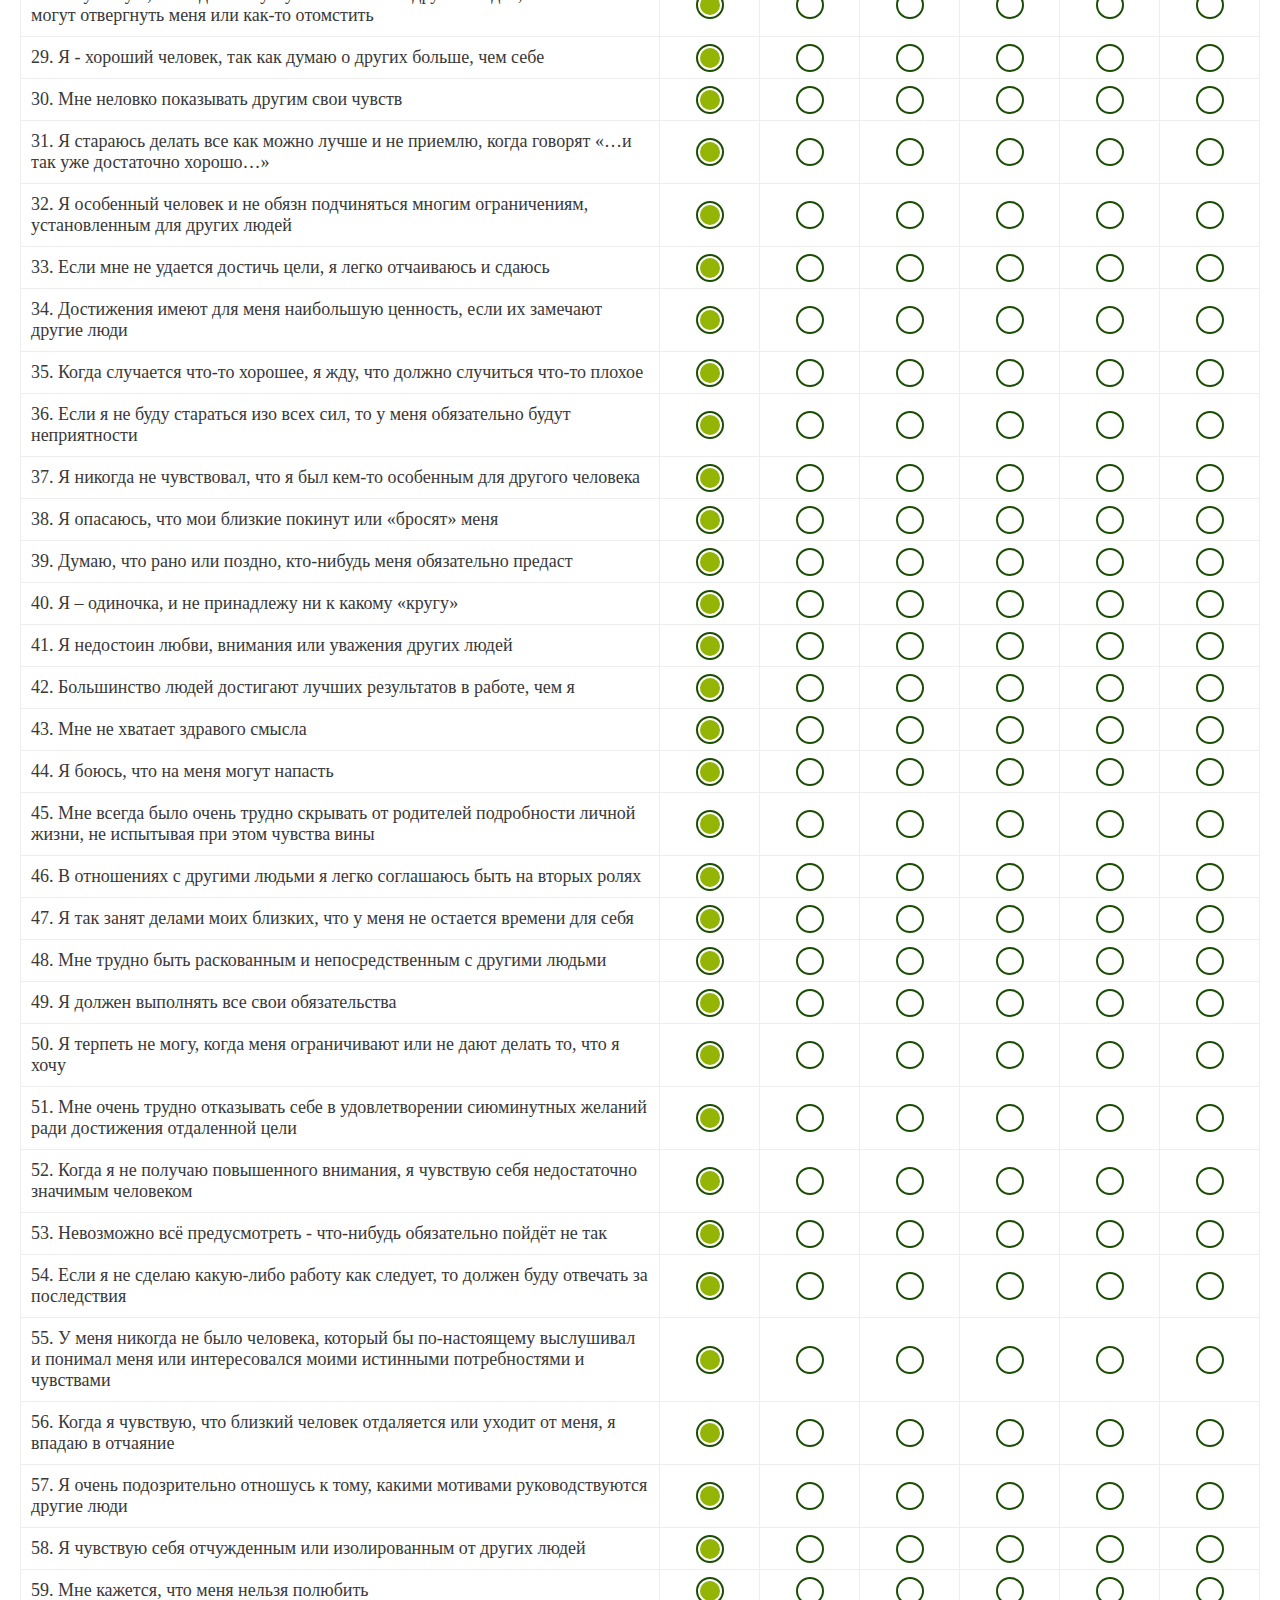
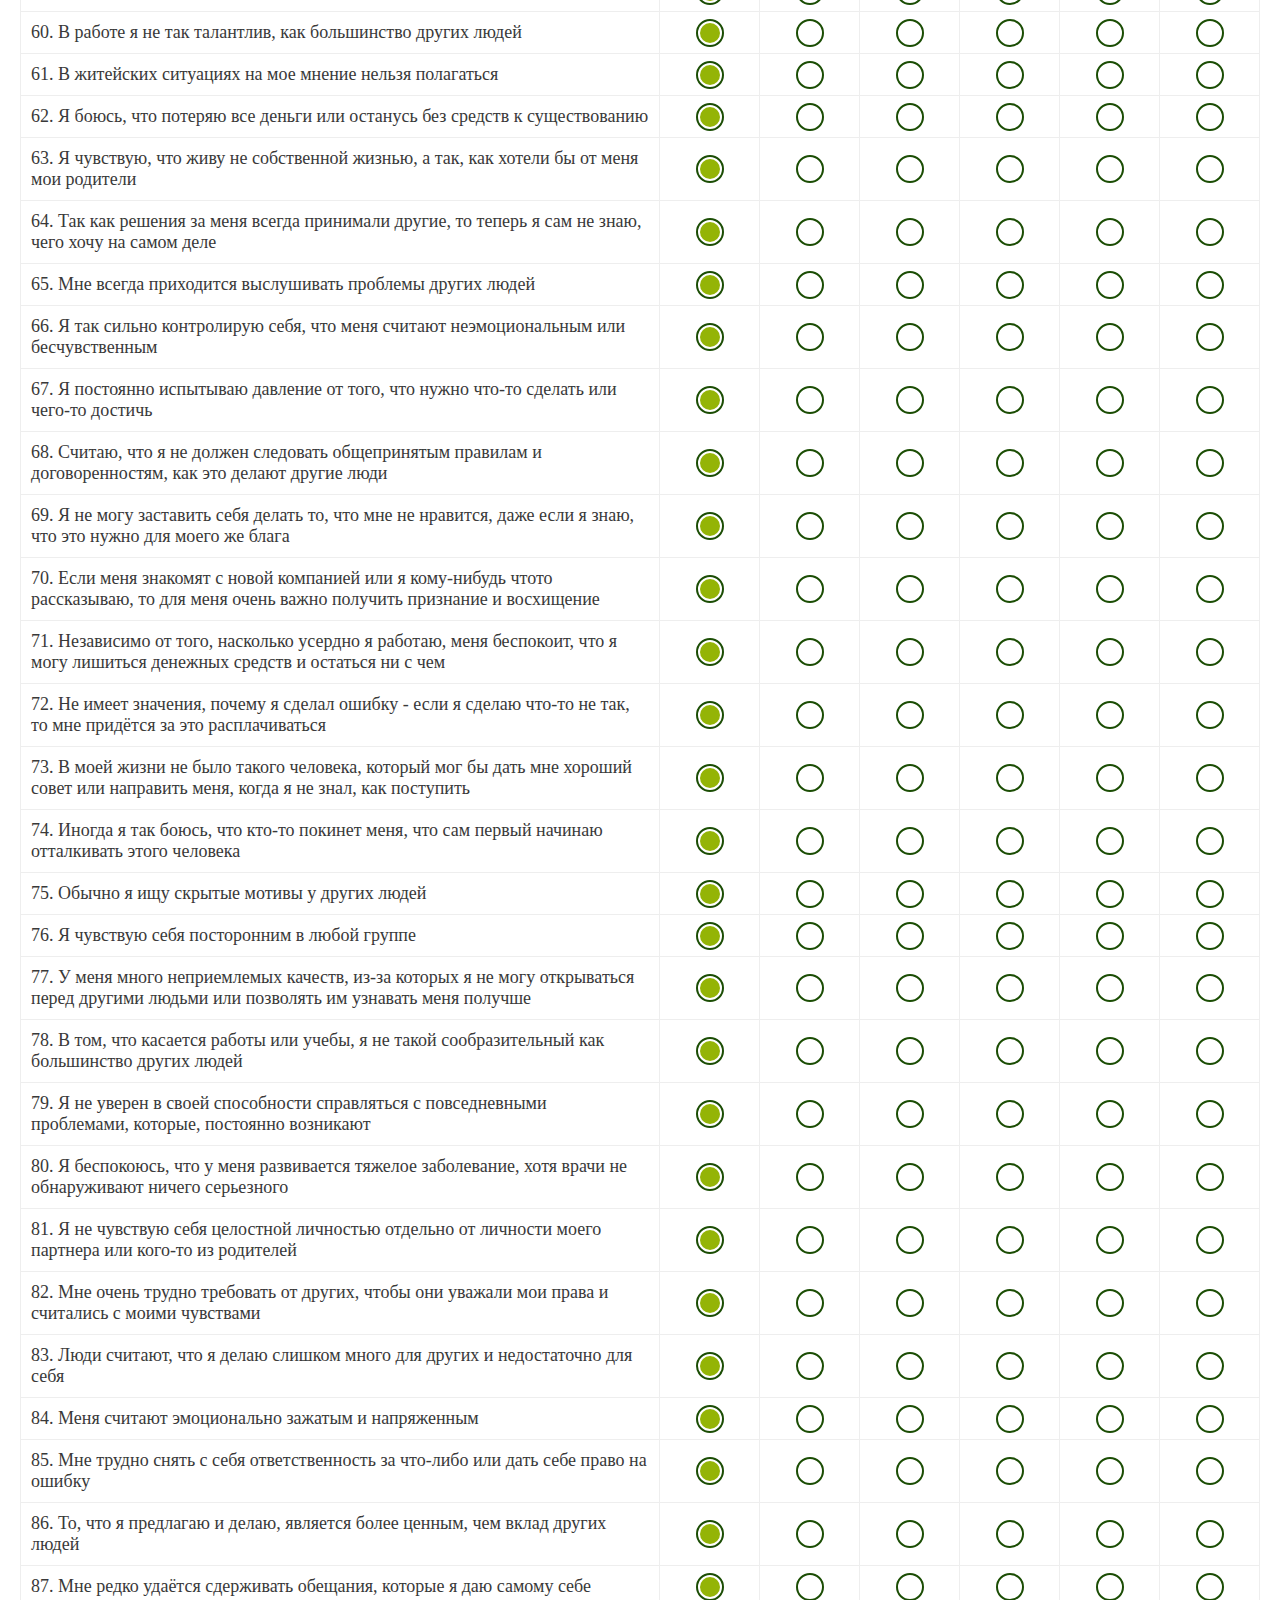
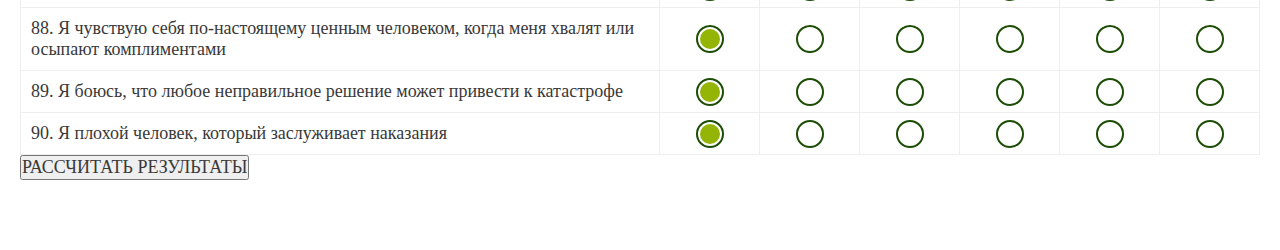
==== commit fcc1a882: "new" ====
--- a/index.html
+++ b/index.html
@@ -41,19 +41,11 @@
 
     </div>
 
-    <button id="getResultBtn" class="btn" type="submit">РАССЧИТАТЬ РЕЗУЛЬТАТЫ</button>
+    <button id="getResultBtn" class="btn" type="button">РАССЧИТАТЬ РЕЗУЛЬТАТЫ</button>
 
-    <div class="results_block">
-      <div class="result_row">
-        <div>Катерогия</div>
-        <div>Баллы</div>
-        <div>Sum</div>
-        <div>Mid</div>
-        <div>Sum1</div>
-        <div>Sum2</div>
-      </div>
-    </div>
+    <div class="results_block"></div>
 
+    <button id="saveResultBtn" class="btn hidden" type="button">СОХРАНИТЬ РЕЗУЛЬТАТЫ</button>
 
   </div>
 
--- a/css/style.css
+++ b/css/style.css
@@ -103,6 +103,70 @@
 
 .results_block {
     margin-top: 20px;
+    border-bottom: none;
+}  
+
+.result_row {
+    display: grid;
+    grid-template-columns: 1fr repeat(5, 60px) repeat(4, 60px);
+    border-bottom: 1px solid #eee;
+    padding: 0 10px;
+}
+.result-border {
     border: 1px solid #eee;
     border-bottom: none;
-}  +}
+.result_categories {
+  grid-column: 1/2;
+  display: flex;
+  justify-content: space-between;
+  align-items: center;
+}
+.result_categories div {
+    padding: 10px;
+    border-left: 1px solid #eee;
+    width: 60px;
+    text-align: center;
+}
+.result_questions {
+    grid-column: 2/7;
+    border-left: 1px solid #eee;
+    border-right: 1px solid #eee;
+    display: grid;
+    grid-template-columns: repeat(5, 60px);
+    white-space: nowrap;
+}
+.result_questions_1 {
+    display: flex;
+    justify-content: center;
+    align-items: center;
+    grid-column: 1/2;
+}
+.result_questions_2 {
+    border-left: 1px solid #eee;
+    display: flex;
+    justify-content: center;
+    align-items: center;
+    grid-column: 2/3;
+}
+.result_questions_3 {
+    border-left: 1px solid #eee;
+    display: flex;
+    justify-content: center;
+    align-items: center;
+    grid-column: 3/4;
+}
+.result_questions_4 {
+    border-left: 1px solid #eee;
+    display: flex;
+    justify-content: center;
+    align-items: center;
+    grid-column: 4/5;
+}
+.result_questions_5 {
+    border-left: 1px solid #eee;
+    display: flex;
+    justify-content: center;
+    align-items: center;
+    grid-column: 5/6;
+}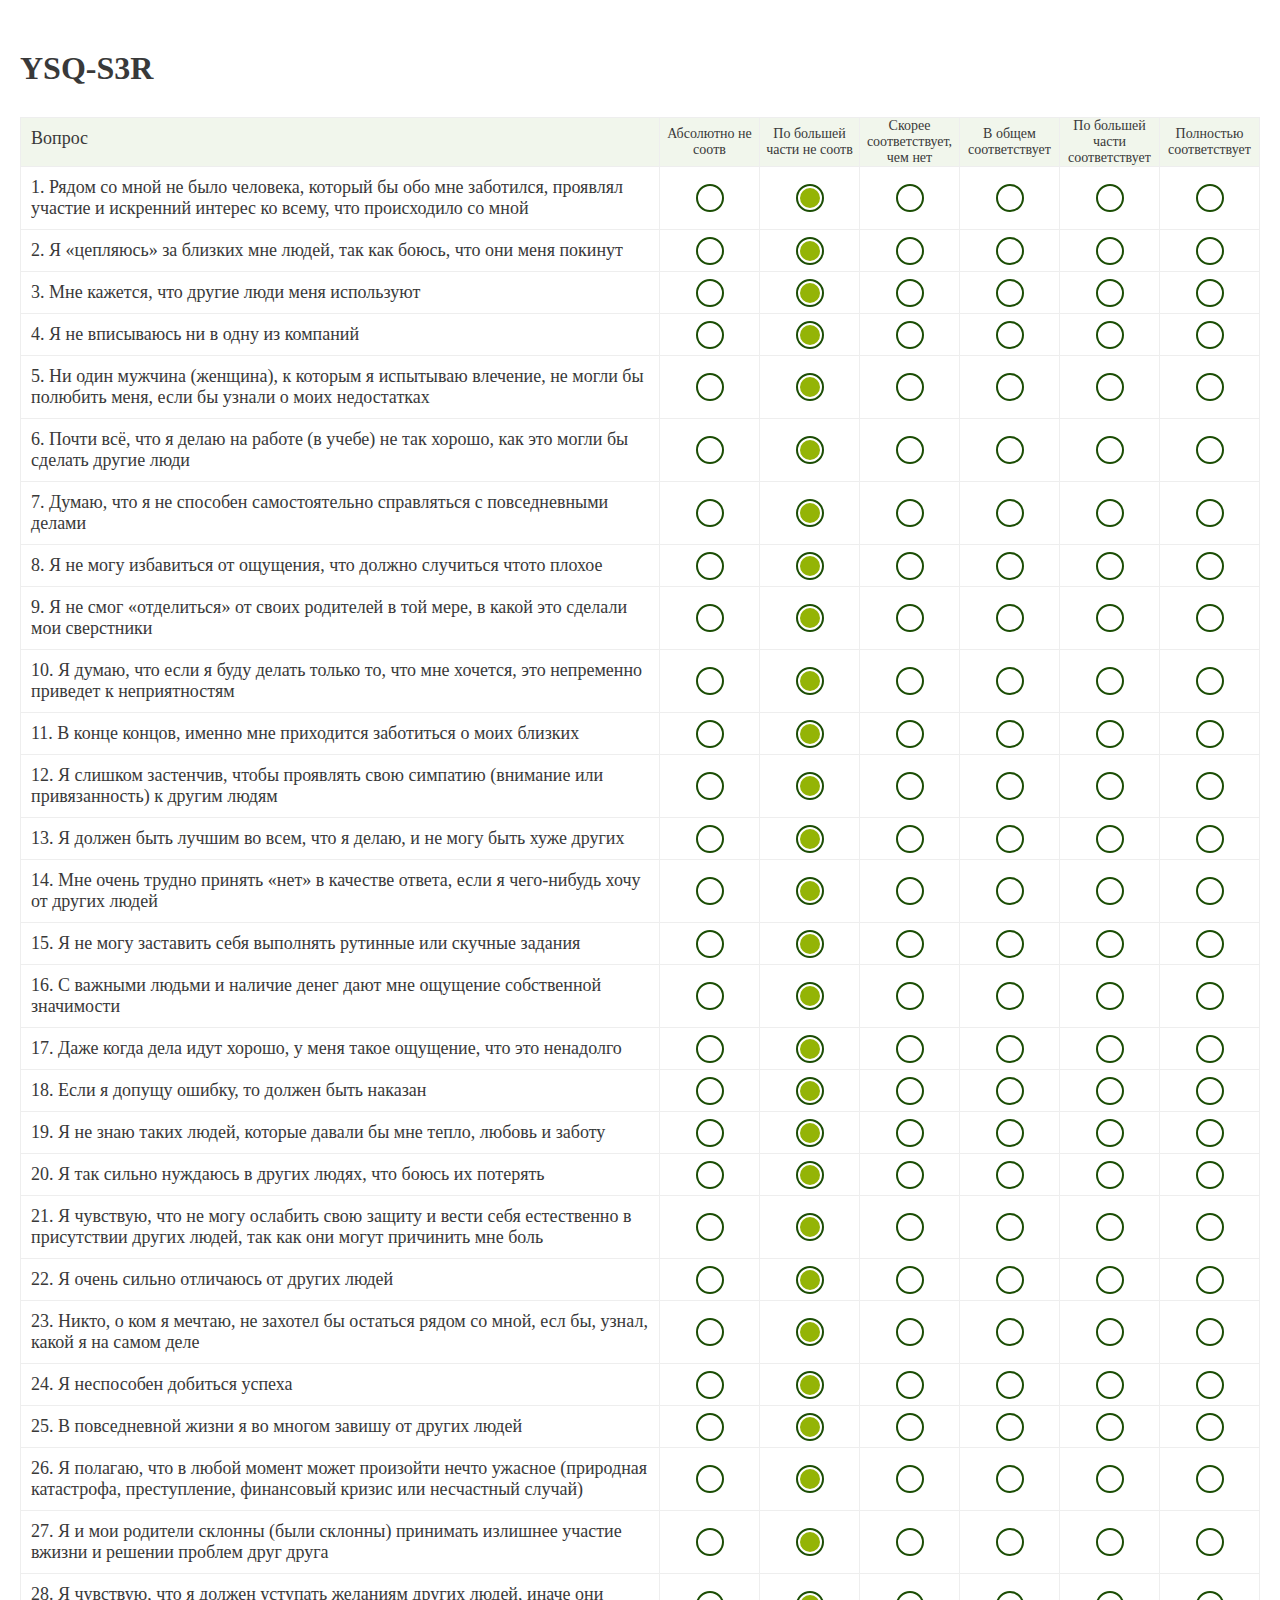
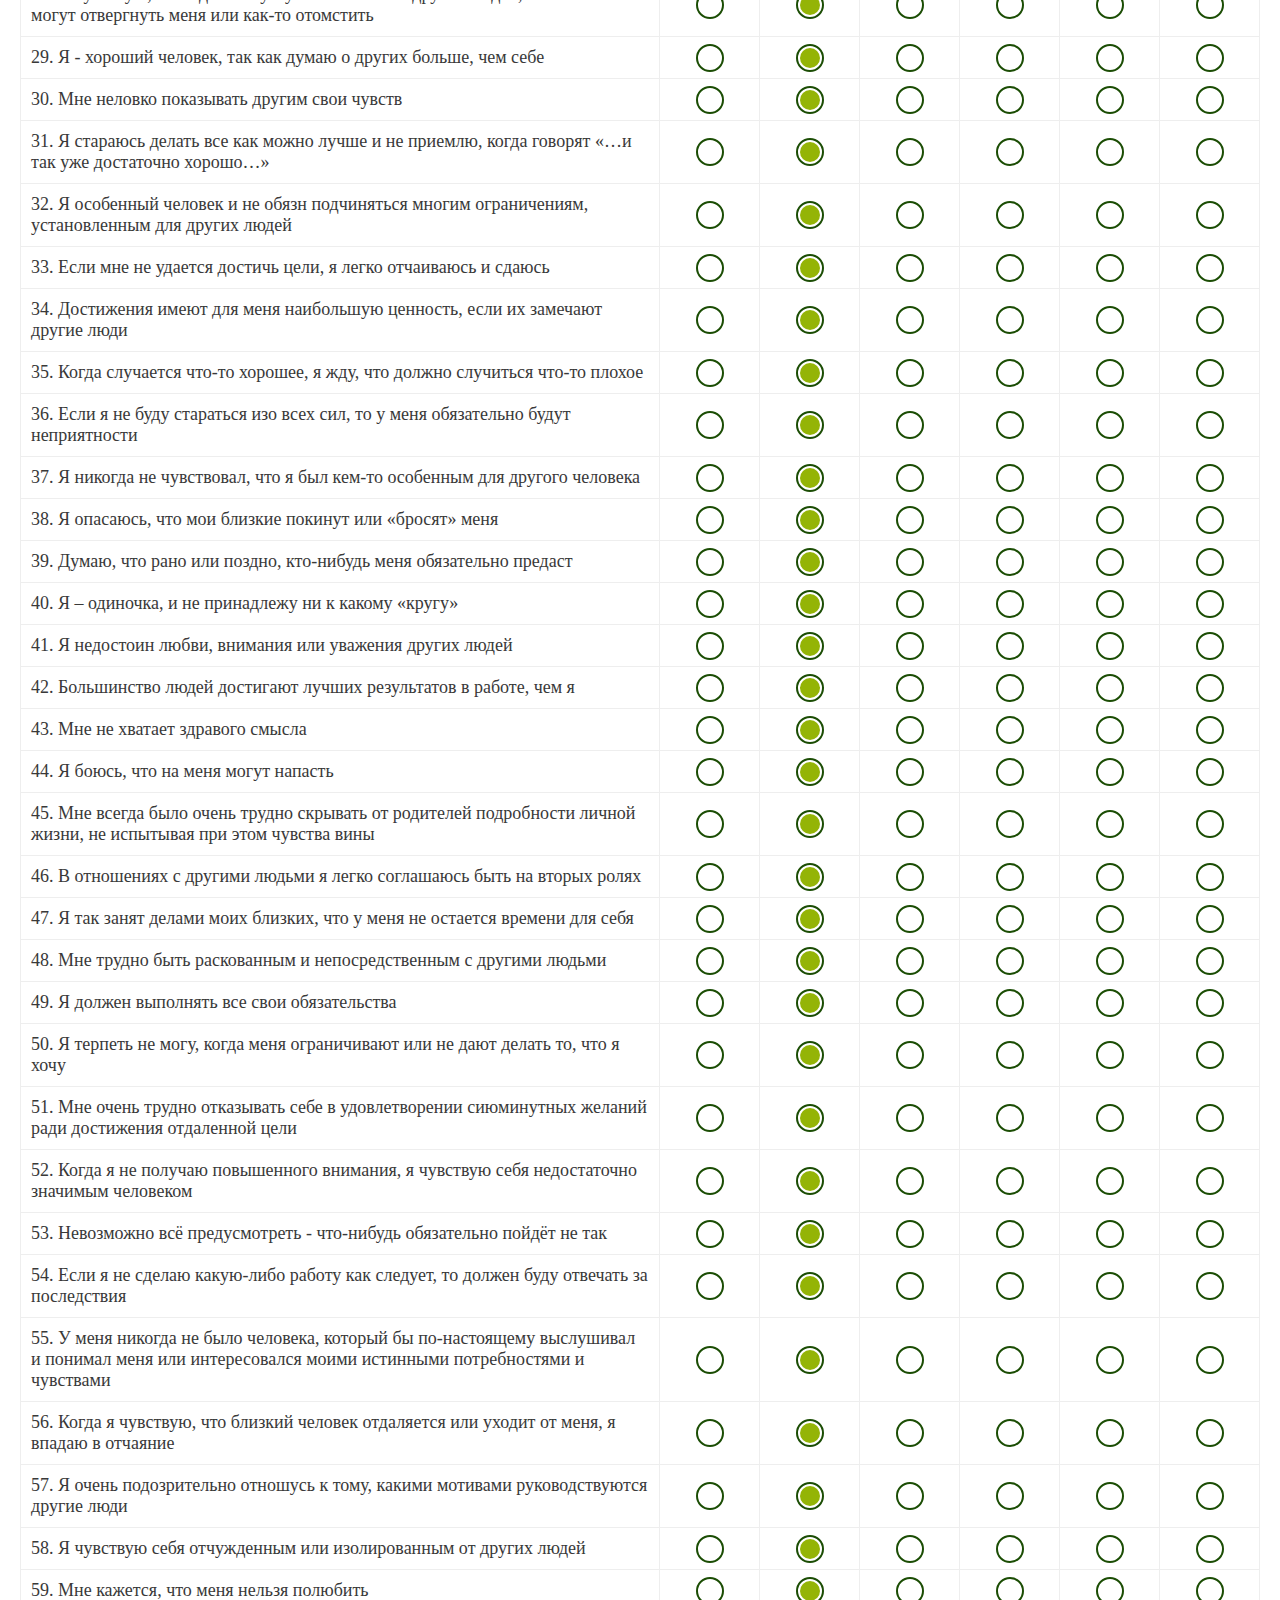
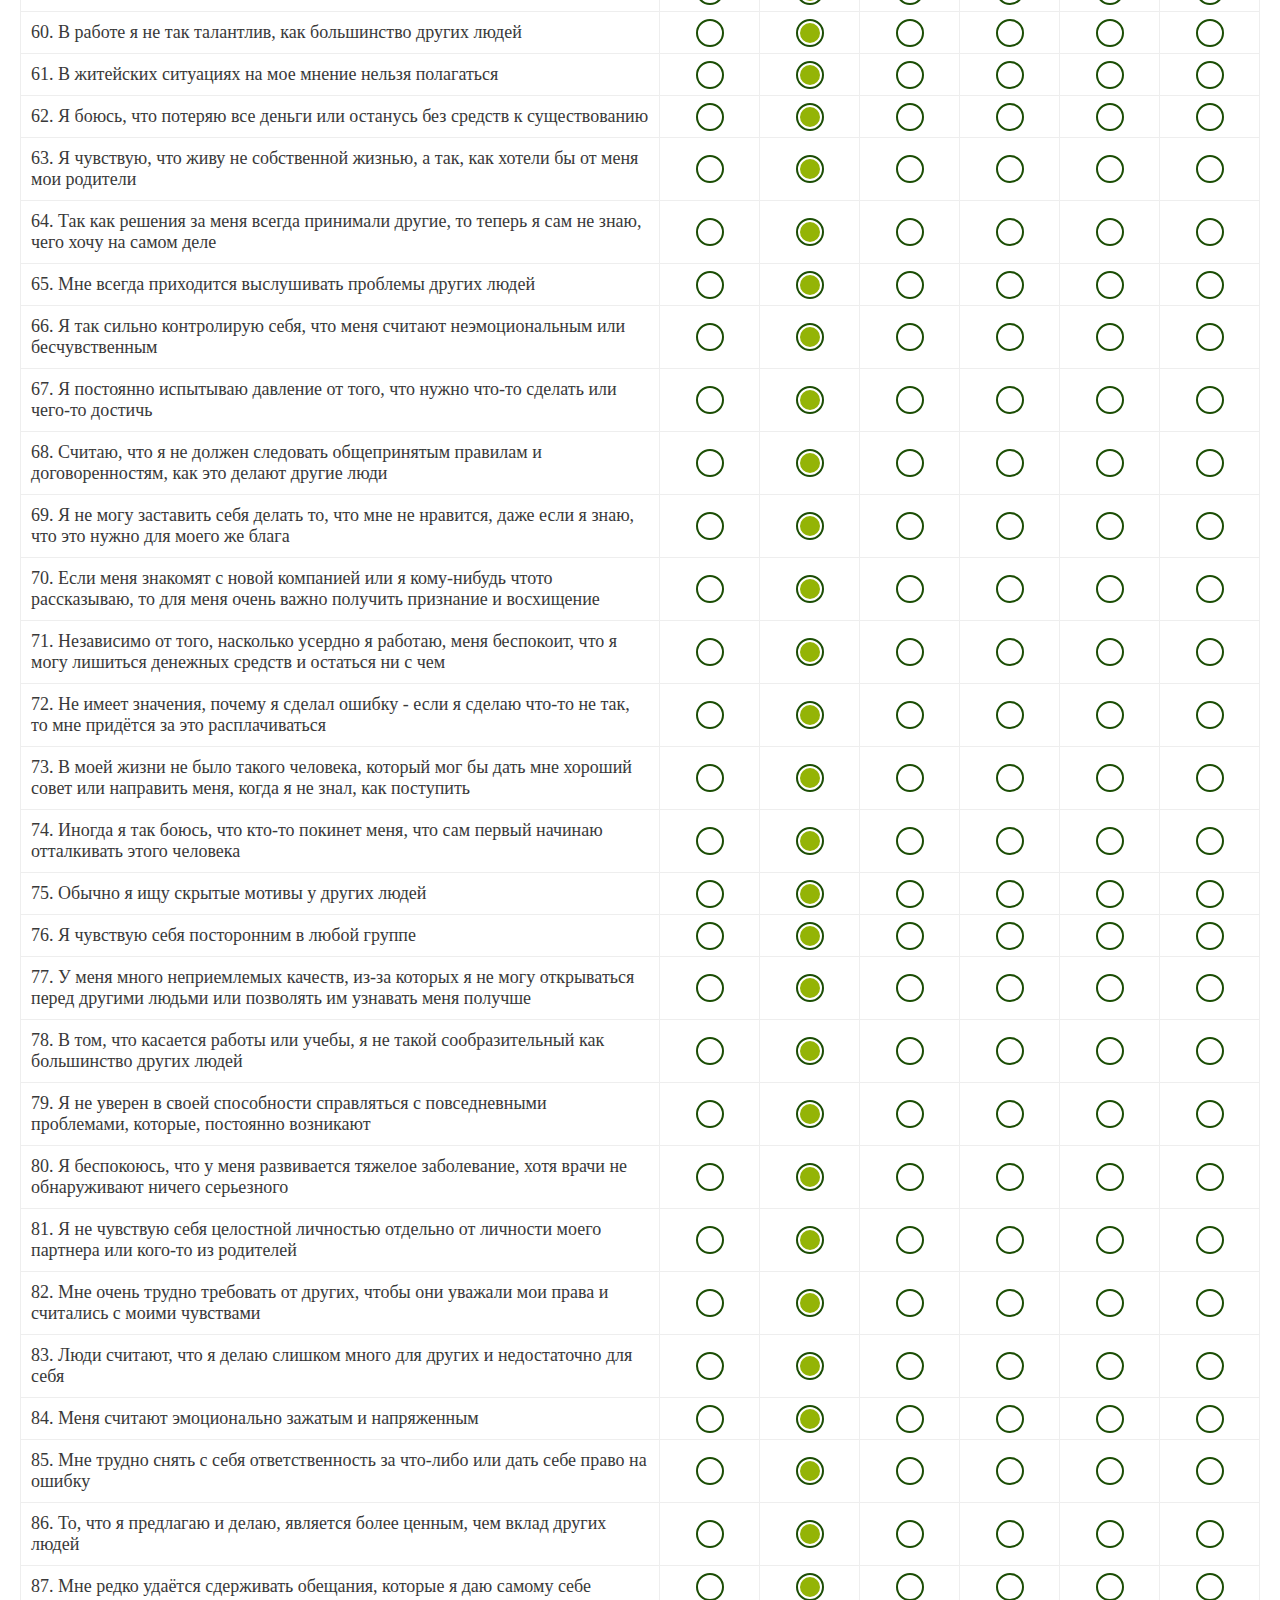
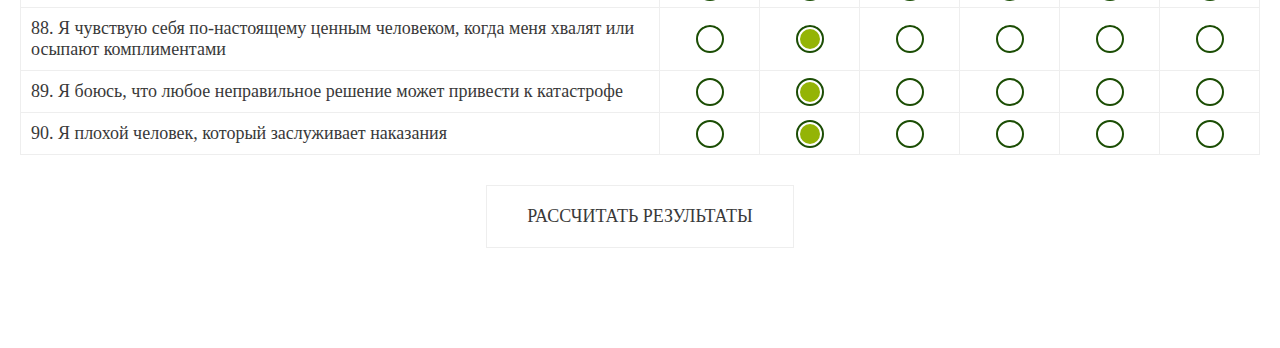
==== commit 3b54379a: "add charts" ====
--- a/index.html
+++ b/index.html
@@ -11,9 +11,9 @@
 
 <body>
 
-  <div class="container">
+  <div class="container" id="content">
 
-    <h1 class="title">Название теста</h1>
+    <h1 class="title">YSQ-S3R</h1>
 
     <div class="questions_block">
 
@@ -44,12 +44,11 @@
     <button id="getResultBtn" class="btn" type="button">РАССЧИТАТЬ РЕЗУЛЬТАТЫ</button>
 
     <div class="results_block"></div>
-
+    <div class="charts_block"></div>
     <button id="saveResultBtn" class="btn hidden" type="button">СОХРАНИТЬ РЕЗУЛЬТАТЫ</button>
 
   </div>
 
-  <script src="./js/jspdf.debug.js"></script>
   <script src="./js/html2canvas.js"></script>
   <script src="./js/jspdf.debug.js"></script>
   <script src="./js/countAnswers.js"></script>
--- a/css/style.css
+++ b/css/style.css
@@ -66,12 +66,32 @@
     outline: none;
 }
 .hidden {
-    display: none;
+    display: none !important;
 }
 .error {
     background-color: #ff9d9d;
 }
-
+.btn {
+    display: block;
+    border: 1px solid #eee;
+    background-color: transparent;
+    box-shadow: none;
+    margin: 30px auto;
+    padding: 20px 40px;
+    cursor: pointer;
+}
+.btn:hover {
+    background-color: rgba(242, 250, 234, 0.5);
+}
+.btn:focus {
+    background-color: rgba(242, 250, 234, 0.5);
+}
+.btn:focus:active {
+    background-color: #f1f6ec;
+}
+.btn:active {
+    background-color: #f1f6ec;
+}
 /* Custom checkbox */
 .question_radio::before {
     content: '';
@@ -108,7 +128,7 @@
 
 .result_row {
     display: grid;
-    grid-template-columns: 1fr repeat(5, 60px) repeat(4, 60px);
+    grid-template-columns: 1fr repeat(5, 70px) repeat(4, 70px);
     border-bottom: 1px solid #eee;
     padding: 0 10px;
 }
@@ -133,7 +153,7 @@
     border-left: 1px solid #eee;
     border-right: 1px solid #eee;
     display: grid;
-    grid-template-columns: repeat(5, 60px);
+    grid-template-columns: repeat(5, 70px);
     white-space: nowrap;
 }
 .result_questions_1 {
@@ -169,4 +189,73 @@
     justify-content: center;
     align-items: center;
     grid-column: 5/6;
+}
+.result_header div, .result_footer div{
+    padding: 10px;
+}
+.result_footer .result_questions {
+    grid-column: 2/7;
+    display: flex;
+    justify-content: center;
+}
+.result_sum, .result_mediana, .result_sum1 {
+    border-right: 1px solid #eee;
+}
+.result_sum2, .result_sum, .result_mediana, .result_sum1 {
+    display: flex;
+    justify-content: center;
+    align-items: center;
+}
+.charts_block {
+    margin-top: 50px;
+}
+.charts_block .wrap {
+    display: grid;
+    grid-template-columns: 70px 300px 1fr;
+    margin-bottom: 40px;
+    border: 1px solid #eee;
+}
+
+.charts_block-category {
+    border: 1px solid #eee;
+    grid-column: 1/2;
+    grid-row: 1/6;
+    display: flex;
+    justify-content: center;
+    align-items: center;
+}
+.charts_block-category div{
+    transform:rotate(90deg);
+    text-align: center;
+}
+
+.charts_block-item {
+    border: 1px solid #eee;
+    grid-column: 2/3;
+    padding: 5px;
+    text-align: center;
+    height: 55px;
+    display: flex;
+    justify-content: center;
+    align-items: center;
+}
+.charts_block-bar {
+    border: 1px solid #eee;
+  position: relative;
+  display: flex;
+  justify-content: center;
+  align-items: center;
+}
+.charts_block-bar-color {
+    position: absolute;
+    left: 0;
+    top: 0;
+    bottom: 0;
+    background-color: #e0f389;
+    z-index: -1;
+}
+.charts_block-bar__label {
+    display: inline-block;
+    border: 1px solid #eee;
+    padding: 4px;
 }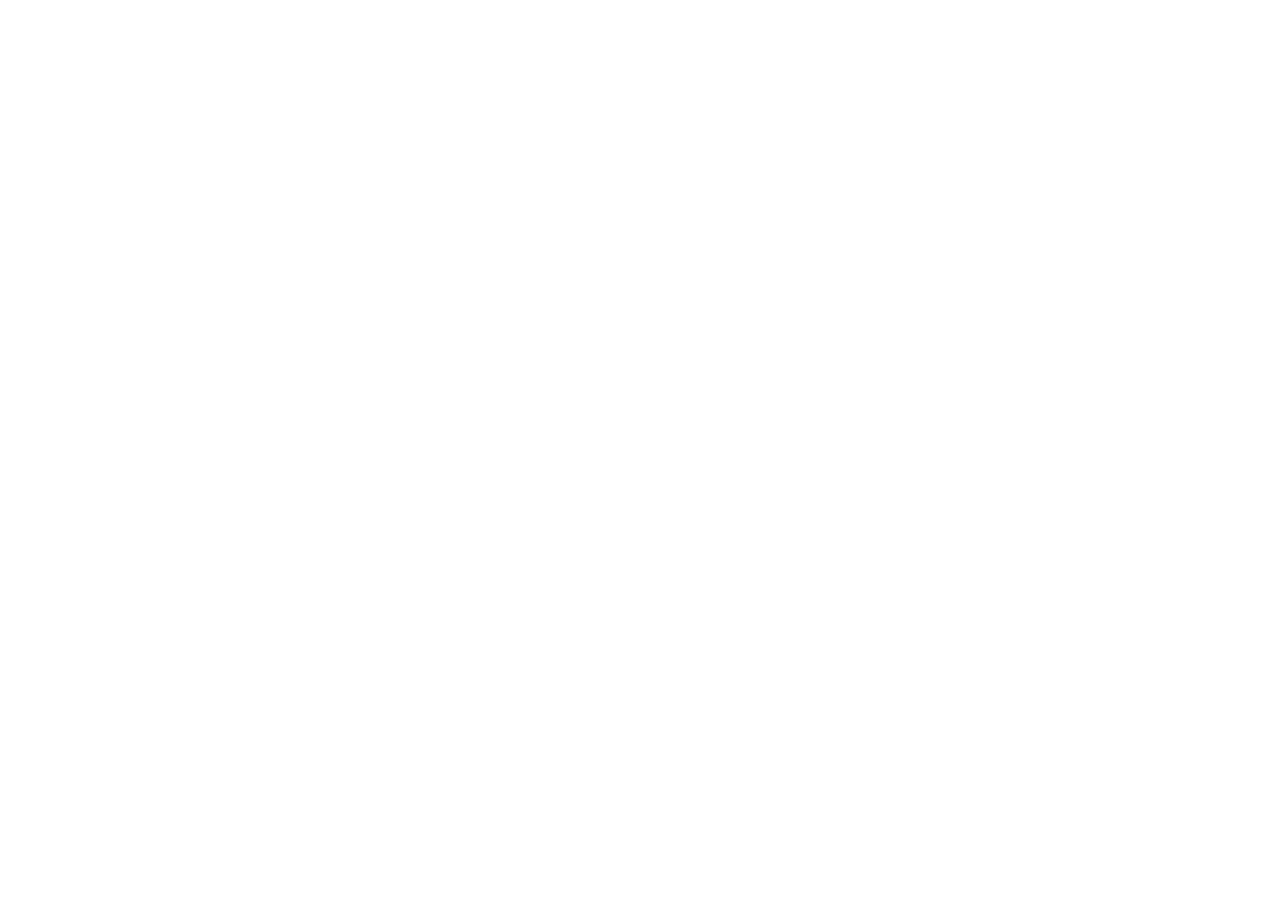
==== commit 4e705221: "redirect test" ====
--- a/index.html
+++ b/index.html
@@ -2,57 +2,35 @@
 <html lang="ru">
 
 <head>
-  <meta charset="UTF-8">
-  <meta http-equiv="X-UA-Compatible" content="IE=edge">
-  <meta name="viewport" content="width=device-width, initial-scale=1.0">
-  <link rel="stylesheet" href="./css/style.css">
-  <title>Document</title>
+    <meta charset="UTF-8">
+    <meta http-equiv="X-UA-Compatible" content="IE=edge">
+    <meta name="viewport" content="width=device-width, initial-scale=1.0">
+    <title>Wellcome to YSQ-S3R</title>
 </head>
 
 <body>
+    <script>
+        if (!window.location.hash === '') { showReportPage() }
+        else { showTestPage() }
 
-  <div class="container" id="content">
 
-    <h1 class="title">YSQ-S3R</h1>
+        function showTestPage() {
+            document.location.href="https://yandex.ru";
+        }
 
-    <div class="questions_block">
+        function showReportPage() {
+            document.location.href="https://yandex.ru";
+            // if (history.pushState) {
+            //     let url = ''
+            //     history.pushState(null, null, url);
+            // }
+            // else {
+            //     console.warn('History API не поддерживается');
+            //     alert('')
+            // }
+        }
 
-      <div class="question_row_header">
-        <div class="question_text">Вопрос</div>
-        <div class="question_cell-bullet">
-          Абсолютно не соотв
-        </div>
-        <div class="question_cell-bullet">
-          По большей части не соотв
-        </div>
-        <div class="question_cell-bullet">
-          Скорее соответствует, чем нет
-        </div>
-        <div class="question_cell-bullet">
-          В общем соответствует
-        </div>
-        <div class="question_cell-bullet">
-          По большей части соответствует
-        </div>
-        <div class="question_cell-bullet">
-          Полностью соответствует
-        </div>
-      </div>
-
-    </div>
-
-    <button id="getResultBtn" class="btn" type="button">РАССЧИТАТЬ РЕЗУЛЬТАТЫ</button>
-
-    <div class="results_block"></div>
-    <div class="charts_block"></div>
-    <button id="saveResultBtn" class="btn hidden" type="button">СОХРАНИТЬ РЕЗУЛЬТАТЫ</button>
-
-  </div>
-
-  <script src="./js/html2canvas.js"></script>
-  <script src="./js/jspdf.debug.js"></script>
-  <script src="./js/countAnswers.js"></script>
-  <script src="./js/main.js"></script>
+    </script>
 </body>
 
 </html>